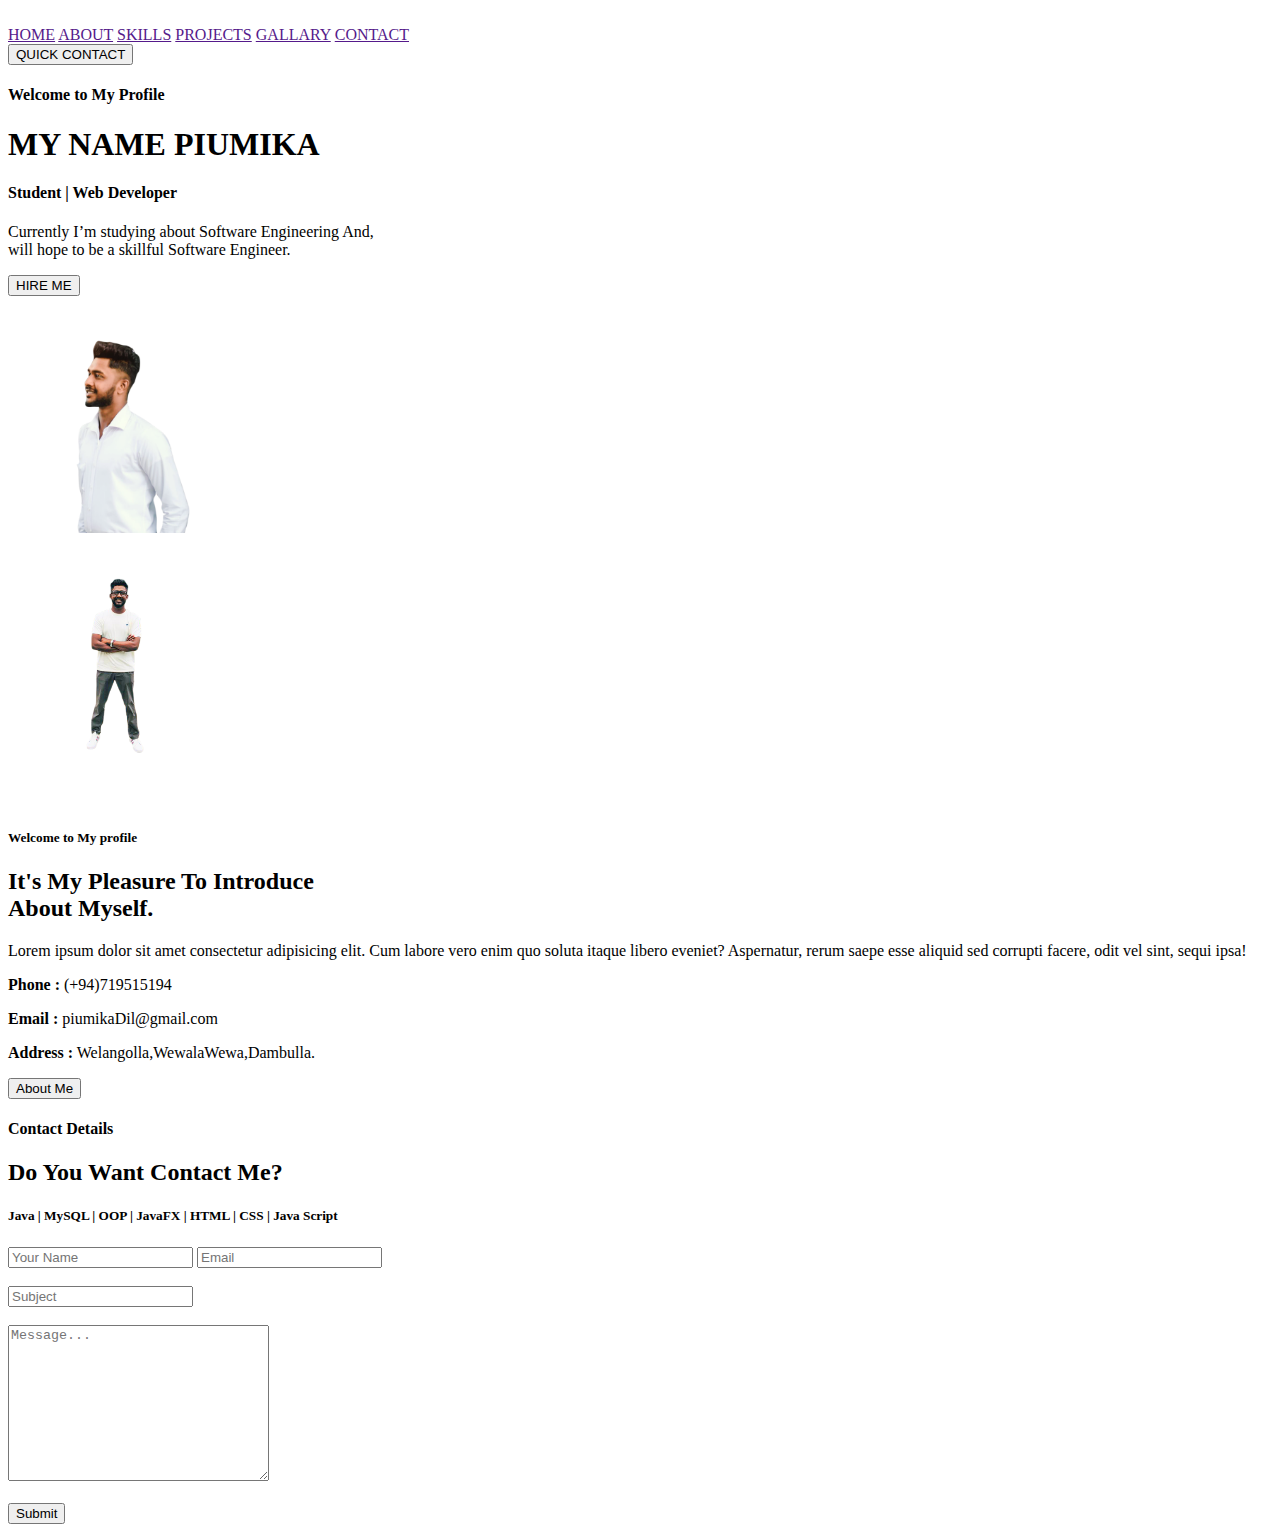
==== index.html @ 2639e231 "home page sectionig" ====
<!DOCTYPE html>
<html lang="en">
  <head>
    <meta charset="UTF-8" />
    <meta http-equiv="X-UA-Compatible" content="IE=edge" />
    <meta name="viewport" content="width=device-width, initial-scale=1.0" />
    <meta name="keywords" content="Piumika Dilshan,MyProfile" />
    <meta
      name="discription"
      content="I am Piumika Dilshan.Currently I'm studying about software engineering."
    />
    <title>MyProfile | Piumika</title>
  </head>
  <body>
    <header>
      <img src="" alt="" />
      <nav>
        <a href="">HOME</a>
        <a href="">ABOUT</a>
        <a href="">SKILLS</a>
        <a href="">PROJECTS</a>
        <a href="">GALLARY</a>
        <a href="">CONTACT</a>
      </nav>
      <aside>
        <button>QUICK CONTACT</button>
      </aside>
    </header>

    <main>
      <section>
        <article>
          <h4>Welcome to My Profile</h4>
          <h1>MY NAME PIUMIKA</h1>
          <h4>Student | Web Developer</h4>
          <p>
            Currently I’m studying about Software Engineering And,<br />
            will hope to be a skillful Software Engineer.
          </p>
          <button>HIRE ME</button>
        </article>
        <aside>
          <img src="assets/Main image.png" alt="main image" width="200px" />
        </aside>
      </section>

      <section>
        <aside>
          <img src="assets/About image.png" alt="about image" width="200px" />
        </aside>
        <article>
          <h5>Welcome to My profile</h5>
          <h2>It's My Pleasure To Introduce<br />About Myself.</h2>
          <p>
            Lorem ipsum dolor sit amet consectetur adipisicing elit. Cum labore
            vero enim quo soluta itaque libero eveniet? Aspernatur, rerum saepe
            esse aliquid sed corrupti facere, odit vel sint, sequi ipsa!
          </p>
          <div>
            <p><b>Phone :</b> (+94)719515194</p>
            <p><b>Email :</b> piumikaDil@gmail.com</p>
            <p><b>Address :</b> Welangolla,WewalaWewa,Dambulla.</p>
          </div>
          <button>About Me</button>
        </article>
      </section>
      <section></section>
      <section></section>
      <section></section>
      <section>
        <h4>Contact Details</h4>
        <h2>Do You Want Contact Me?</h2>
        <h5>Java | MySQL | OOP | JavaFX | HTML | CSS | Java Script</h5>
        <form>
          <input type="text" placeholder="Your Name" />
          <input type="email" placeholder="Email" /><br /><br />
          <input type="text" placeholder="Subject" /><br /><br />
          <textarea
            name="message"
            id="message"
            cols="30"
            rows="10"
            placeholder="Message..."
          ></textarea>
          <br /><br />
          <input type="submit" />
        </form>
      </section>
    </main>

    <footer></footer>
  </body>
</html>
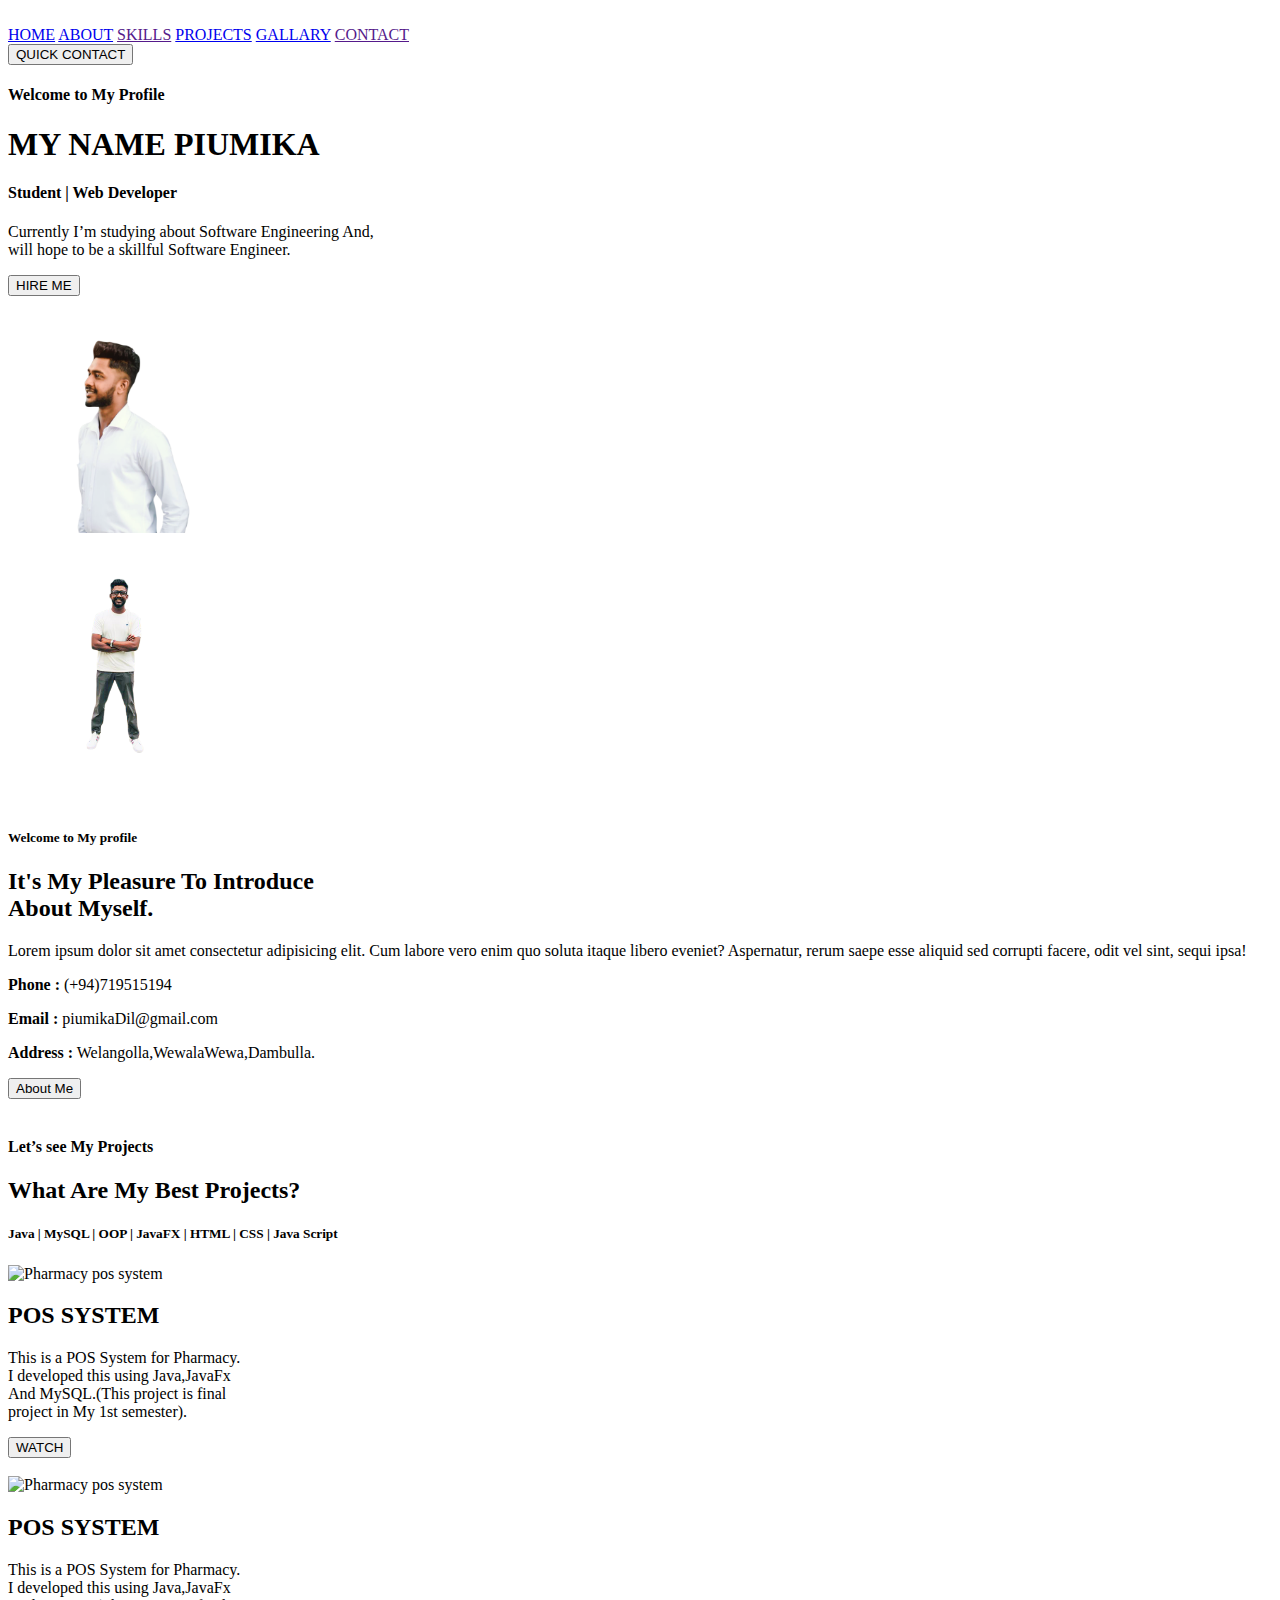
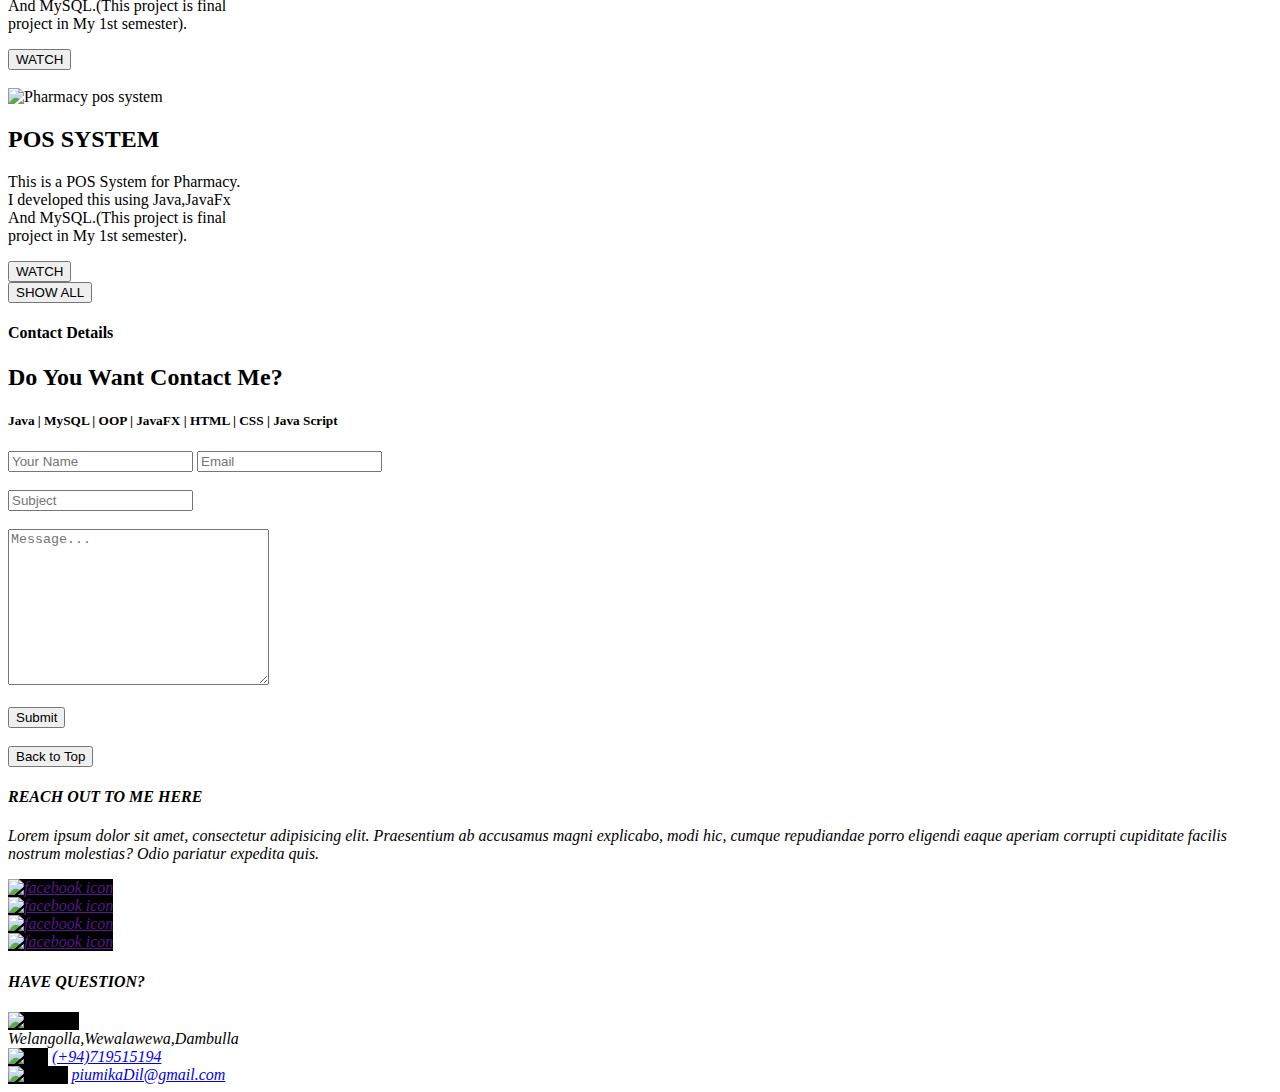
==== commit 38356b29: "Implement gallery page with html" ====
--- a/index.html
+++ b/index.html
@@ -15,11 +15,11 @@
     <header>
       <img src="" alt="" />
       <nav>
-        <a href="">HOME</a>
-        <a href="">ABOUT</a>
+        <a href="index.html">HOME</a>
+        <a href="about.html">ABOUT</a>
         <a href="">SKILLS</a>
-        <a href="">PROJECTS</a>
-        <a href="">GALLARY</a>
+        <a href="projects.html">PROJECTS</a>
+        <a href="gallery.html">GALLARY</a>
         <a href="">CONTACT</a>
       </nav>
       <aside>
@@ -61,11 +61,61 @@
             <p><b>Email :</b> piumikaDil@gmail.com</p>
             <p><b>Address :</b> Welangolla,WewalaWewa,Dambulla.</p>
           </div>
-          <button>About Me</button>
+          <button>About Me</button><br /><br />
         </article>
       </section>
       <section></section>
-      <section></section>
+      <section>
+        <h4>Let’s see My Projects</h4>
+        <h2>What Are My Best Projects?</h2>
+        <h5>Java | MySQL | OOP | JavaFX | HTML | CSS | Java Script</h5>
+        <div>
+          <img
+            src="assets/My POS.png"
+            alt="Pharmacy pos system"
+            width="250px"
+          />
+          <h2>POS SYSTEM</h2>
+          <p>
+            This is a POS System for Pharmacy. <br />
+            I developed this using Java,JavaFx <br />
+            And MySQL.(This project is final <br />
+            project in My 1st semester).
+          </p>
+          <button>WATCH</button><br /><br />
+        </div>
+        <div>
+          <img
+            src="assets/My POS.png"
+            alt="Pharmacy pos system"
+            width="250px"
+          />
+          <h2>POS SYSTEM</h2>
+          <p>
+            This is a POS System for Pharmacy. <br />
+            I developed this using Java,JavaFx <br />
+            And MySQL.(This project is final <br />
+            project in My 1st semester).
+          </p>
+          <button>WATCH</button><br /><br />
+        </div>
+        <div>
+          <img
+            src="assets/My POS.png"
+            alt="Pharmacy pos system"
+            width="250px"
+          />
+          <h2>POS SYSTEM</h2>
+          <p>
+            This is a POS System for Pharmacy. <br />
+            I developed this using Java,JavaFx <br />
+            And MySQL.(This project is final <br />
+            project in My 1st semester).
+          </p>
+          <button>WATCH</button>
+        </div>
+        <button>SHOW ALL</button>
+      </section>
       <section></section>
       <section>
         <h4>Contact Details</h4>
@@ -83,11 +133,85 @@
             placeholder="Message..."
           ></textarea>
           <br /><br />
-          <input type="submit" />
+          <input type="submit" /><br /><br />
         </form>
       </section>
     </main>
 
-    <footer></footer>
+    <footer>
+      <button>Back to Top</button>
+      <address>
+        <h4>REACH OUT TO ME HERE</h4>
+        <p>
+          Lorem ipsum dolor sit amet, consectetur adipisicing elit. Praesentium
+          ab accusamus magni explicabo, modi hic, cumque repudiandae porro
+          eligendi eaque aperiam corrupti cupiditate facilis nostrum molestias?
+          Odio pariatur expedita quis.
+        </p>
+        <div>
+          <a href="">
+            <img
+              src="assets/facebook.png"
+              alt="facebook icon"
+              style="background-color: black"
+            />
+          </a>
+        </div>
+        <div>
+          <a href="">
+            <img
+              src="assets/github.png"
+              alt="facebook icon"
+              style="background-color: black"
+            />
+          </a>
+        </div>
+        <div>
+          <a href="">
+            <img
+              src="assets/linkedin.png"
+              alt="facebook icon"
+              style="background-color: black"
+            />
+          </a>
+        </div>
+        <div>
+          <a href="">
+            <img
+              src="assets/youtube.png"
+              alt="facebook icon"
+              style="background-color: black"
+            />
+          </a>
+        </div>
+      </address>
+      <address>
+        <h4>HAVE QUESTION?</h4>
+        <div>
+          <img
+            src="assets/address.png"
+            alt="addrress"
+            style="background-color: black"
+          />
+          <address>Welangolla,Wewalawewa,Dambulla</address>
+        </div>
+        <div>
+          <img
+            src="assets/call.png"
+            alt="call"
+            style="background-color: black"
+          />
+          <a href="tel:(+94)719515194">(+94)719515194 </a>
+        </div>
+        <div>
+          <img
+            src="assets/mail-account.png"
+            alt="E-mail"
+            style="background-color: black"
+          />
+          <a href="mailto:piumikadil@gmail.com">piumikaDil@gmail.com</a>
+        </div>
+      </address>
+    </footer>
   </body>
 </html>
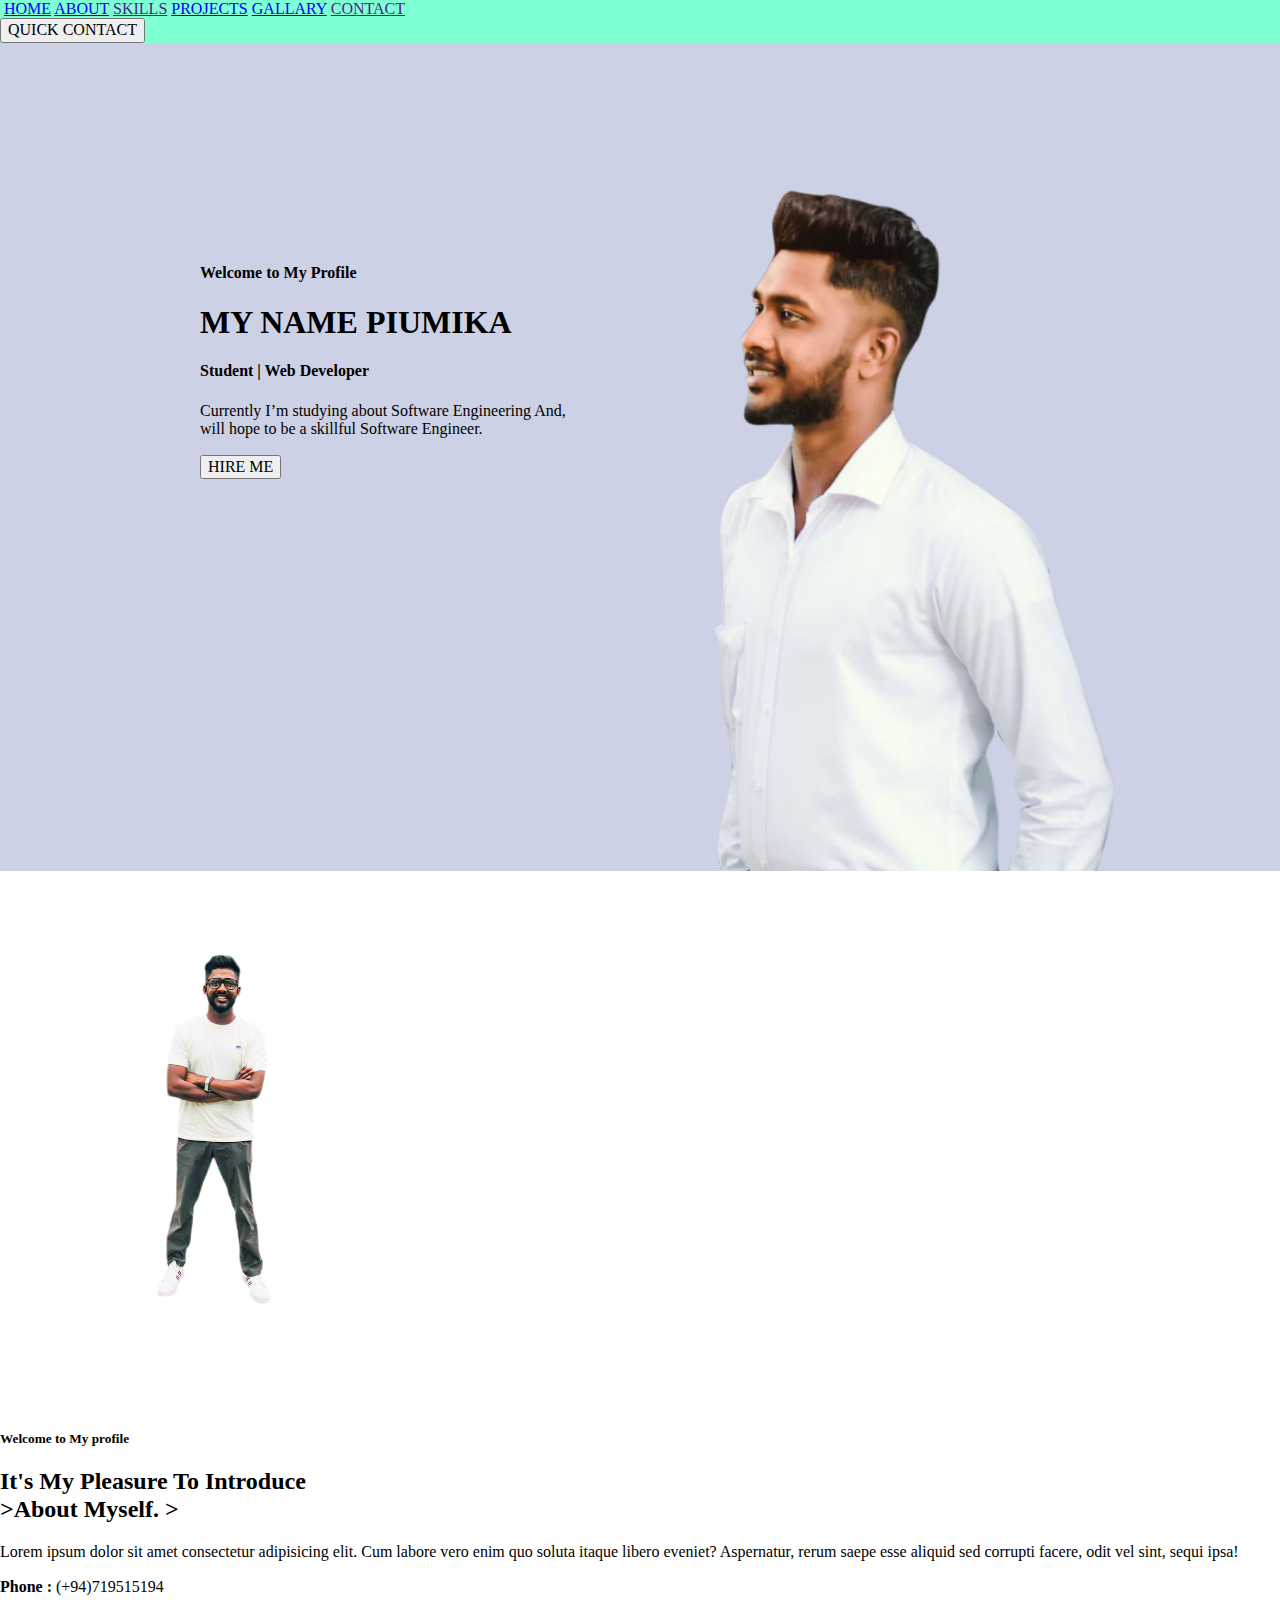
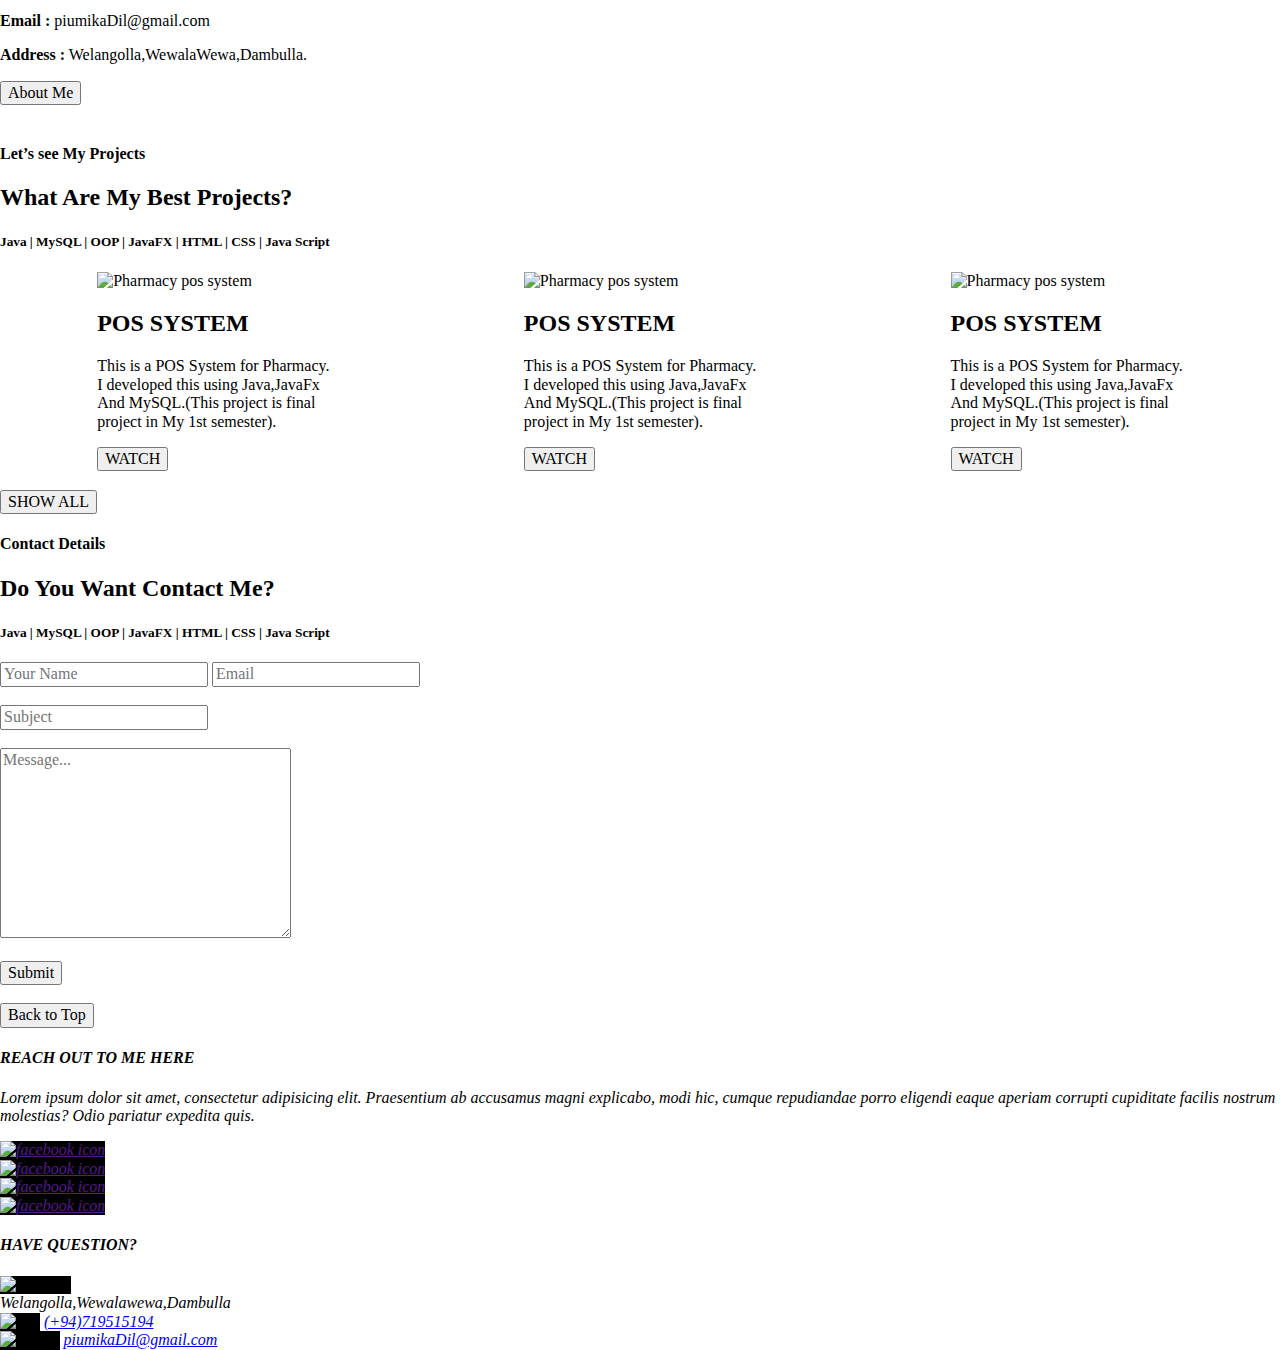
==== commit a35b7fdf: "Add assignments" ====
--- a/index.html
+++ b/index.html
@@ -10,11 +10,18 @@
       content="I am Piumika Dilshan.Currently I'm studying about software engineering."
     />
     <title>MyProfile | Piumika</title>
+    <link rel="stylesheet" href="assets/style/CSS/style.css" />
+    <link rel="stylesheet" href="assets/style/CSS/normalize.css" />
+    <script
+      src="https://code.jquery.com/jquery-3.6.3.js"
+      integrity="sha256-nQLuAZGRRcILA+6dMBOvcRh5Pe310sBpanc6+QBmyVM="
+      crossorigin="anonymous"
+    ></script>
   </head>
   <body>
-    <header>
-      <img src="" alt="" />
+    <header id="hedder">
       <nav>
+        <img src="" alt="" />
         <a href="index.html">HOME</a>
         <a href="about.html">ABOUT</a>
         <a href="">SKILLS</a>
@@ -28,10 +35,10 @@
     </header>
 
     <main>
-      <section>
-        <article>
+      <section id="main">
+        <article id="article">
           <h4>Welcome to My Profile</h4>
-          <h1>MY NAME PIUMIKA</h1>
+          <h1 id="myName">MY NAME PIUMIKA</h1>
           <h4>Student | Web Developer</h4>
           <p>
             Currently I’m studying about Software Engineering And,<br />
@@ -40,17 +47,25 @@
           <button>HIRE ME</button>
         </article>
         <aside>
-          <img src="assets/Main image.png" alt="main image" width="200px" />
+          <img
+            src="assets/Main image.png"
+            alt="main image"
+            width="200px"
+            id="mainImage"
+          />
         </aside>
       </section>
 
       <section>
         <aside>
-          <img src="assets/About image.png" alt="about image" width="200px" />
+          <img src="assets/About image.png" alt="about image" width="400px" />
         </aside>
         <article>
           <h5>Welcome to My profile</h5>
-          <h2>It's My Pleasure To Introduce<br />About Myself.</h2>
+          <h2>
+            It's My Pleasure To Introduce<br />
+            >About Myself. >
+          </h2>
           <p>
             Lorem ipsum dolor sit amet consectetur adipisicing elit. Cum labore
             vero enim quo soluta itaque libero eveniet? Aspernatur, rerum saepe
@@ -69,51 +84,54 @@
         <h4>Let’s see My Projects</h4>
         <h2>What Are My Best Projects?</h2>
         <h5>Java | MySQL | OOP | JavaFX | HTML | CSS | Java Script</h5>
-        <div>
-          <img
-            src="assets/My POS.png"
-            alt="Pharmacy pos system"
-            width="250px"
-          />
-          <h2>POS SYSTEM</h2>
-          <p>
-            This is a POS System for Pharmacy. <br />
-            I developed this using Java,JavaFx <br />
-            And MySQL.(This project is final <br />
-            project in My 1st semester).
-          </p>
-          <button>WATCH</button><br /><br />
-        </div>
-        <div>
-          <img
-            src="assets/My POS.png"
-            alt="Pharmacy pos system"
-            width="250px"
-          />
-          <h2>POS SYSTEM</h2>
-          <p>
-            This is a POS System for Pharmacy. <br />
-            I developed this using Java,JavaFx <br />
-            And MySQL.(This project is final <br />
-            project in My 1st semester).
-          </p>
-          <button>WATCH</button><br /><br />
-        </div>
-        <div>
-          <img
-            src="assets/My POS.png"
-            alt="Pharmacy pos system"
-            width="250px"
-          />
-          <h2>POS SYSTEM</h2>
-          <p>
-            This is a POS System for Pharmacy. <br />
-            I developed this using Java,JavaFx <br />
-            And MySQL.(This project is final <br />
-            project in My 1st semester).
-          </p>
-          <button>WATCH</button>
-        </div>
+        <section id="Introduce">
+          <div>
+            <img
+              src="assets/My POS.png"
+              alt="Pharmacy pos system"
+              width="250px"
+            />
+            <h2>POS SYSTEM</h2>
+            <p>
+              This is a POS System for Pharmacy. <br />
+              I developed this using Java,JavaFx <br />
+              And MySQL.(This project is final <br />
+              project in My 1st semester).
+            </p>
+            <button>WATCH</button><br /><br />
+          </div>
+          <div>
+            <img
+              src="assets/My POS.png"
+              alt="Pharmacy pos system"
+              width="250px"
+            />
+            <h2>POS SYSTEM</h2>
+            <p>
+              This is a POS System for Pharmacy. <br />
+              I developed this using Java,JavaFx <br />
+              And MySQL.(This project is final <br />
+              project in My 1st semester).
+            </p>
+            <button>WATCH</button><br /><br />
+          </div>
+          <div>
+            <img
+              src="assets/My POS.png"
+              alt="Pharmacy pos system"
+              width="250px"
+            />
+            <h2>POS SYSTEM</h2>
+            <p>
+              This is a POS System for Pharmacy. <br />
+              I developed this using Java,JavaFx <br />
+              And MySQL.(This project is final <br />
+              project in My 1st semester).
+            </p>
+            <button>WATCH</button>
+          </div>
+        </section>
+
         <button>SHOW ALL</button>
       </section>
       <section></section>
@@ -213,5 +231,17 @@
         </div>
       </address>
     </footer>
+
+    <script>
+      let name = $("#myName").text();
+      var position = 0;
+
+      function nameAnimated() {
+        $("#myName").text(name.substr(0, position));
+        position++;
+      }
+      setTimeout(nameAnimated, 3000);
+      setInterval(nameAnimated, 150);
+    </script>
   </body>
 </html>
--- a/assets/style/CSS/style.css
+++ b/assets/style/CSS/style.css
@@ -0,0 +1,40 @@
+#main {
+  position: relative;
+  background-color: #ccd1e5;
+  width: 100%;
+  height: 92vh;
+}
+
+::-webkit-scrollbar {
+  margin: 5px;
+  width: 10px;
+}
+
+::-webkit-scrollbar-thumb {
+  background-color: gray;
+  border-radius: 8px;
+}
+
+#article {
+  position: absolute;
+  left: 200px;
+  top: 200px;
+}
+
+#mainImage {
+  position: absolute;
+  right: 100px;
+  width: 710px;
+  bottom: 0px;
+}
+
+#hedder {
+  position: sticky;
+  background-color: aquamarine;
+}
+
+#Introduce {
+  position: relative;
+  display: flex;
+  justify-content: space-around;
+}
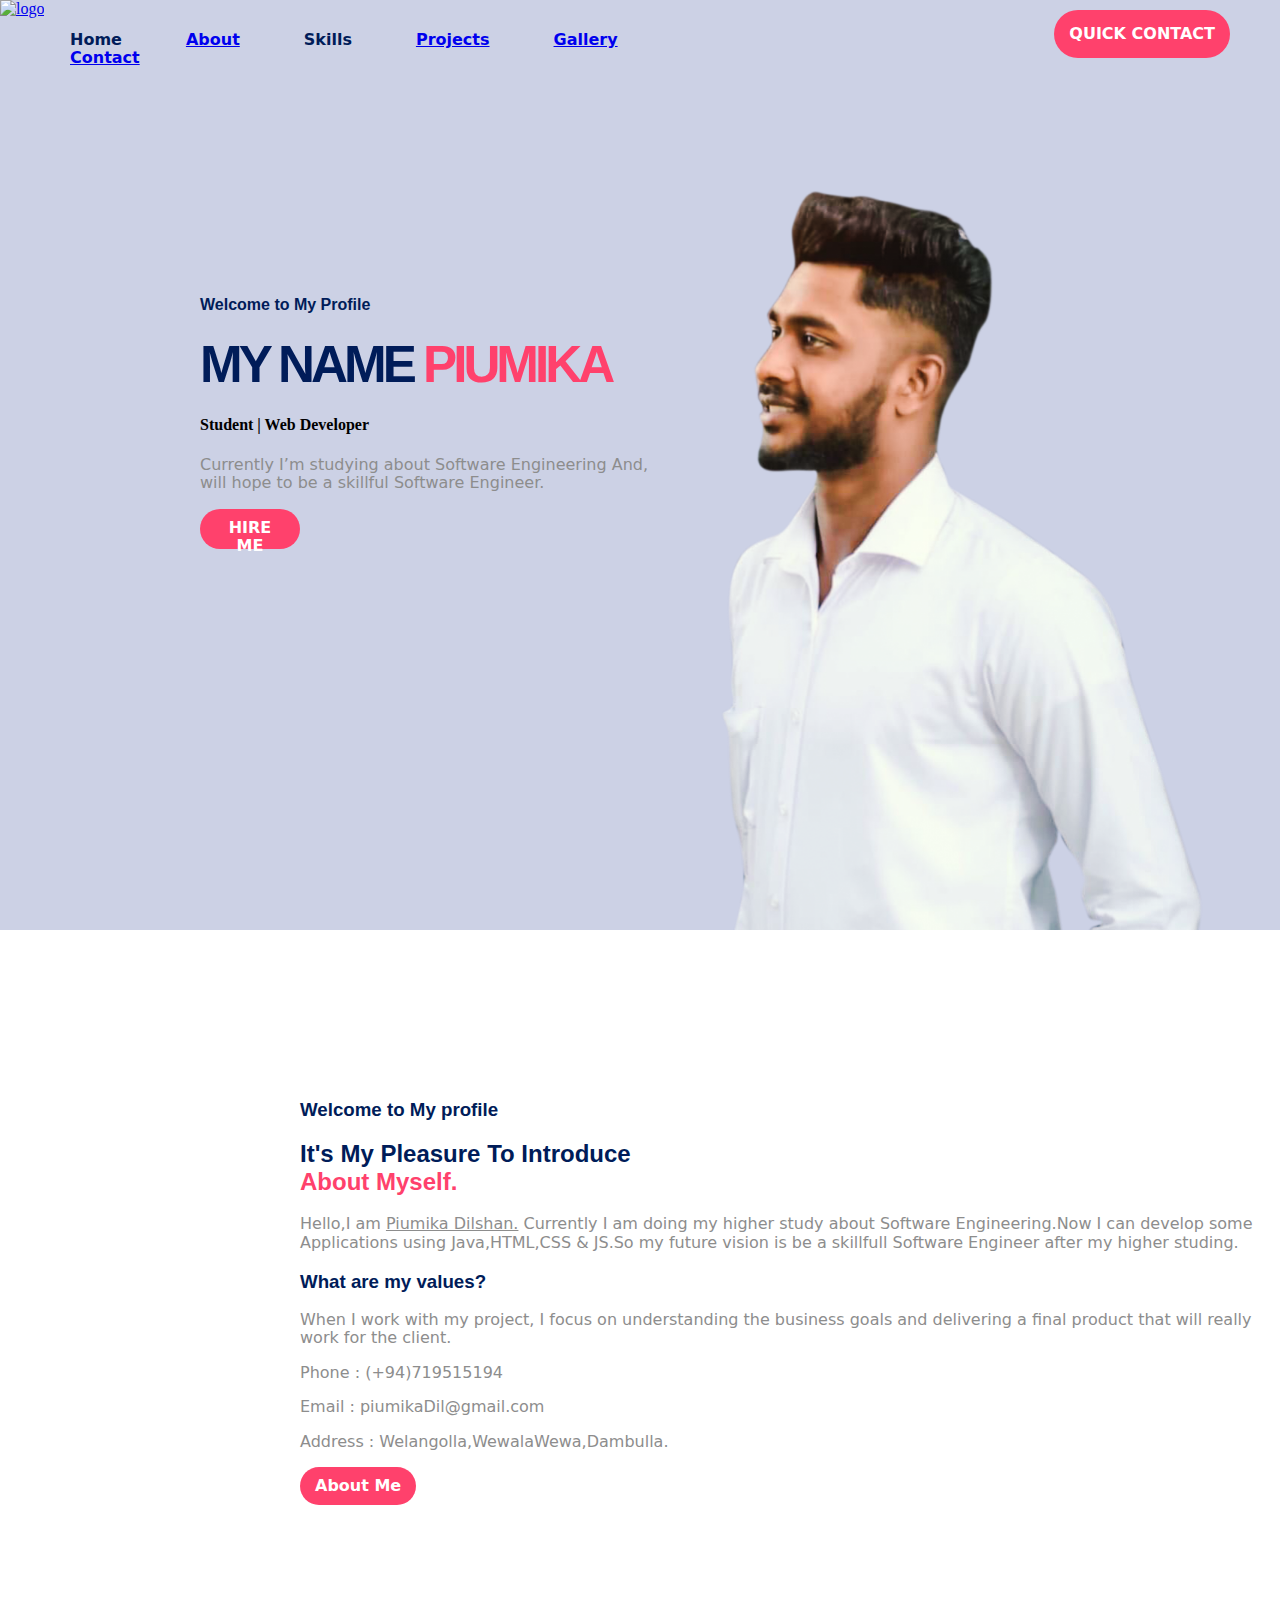
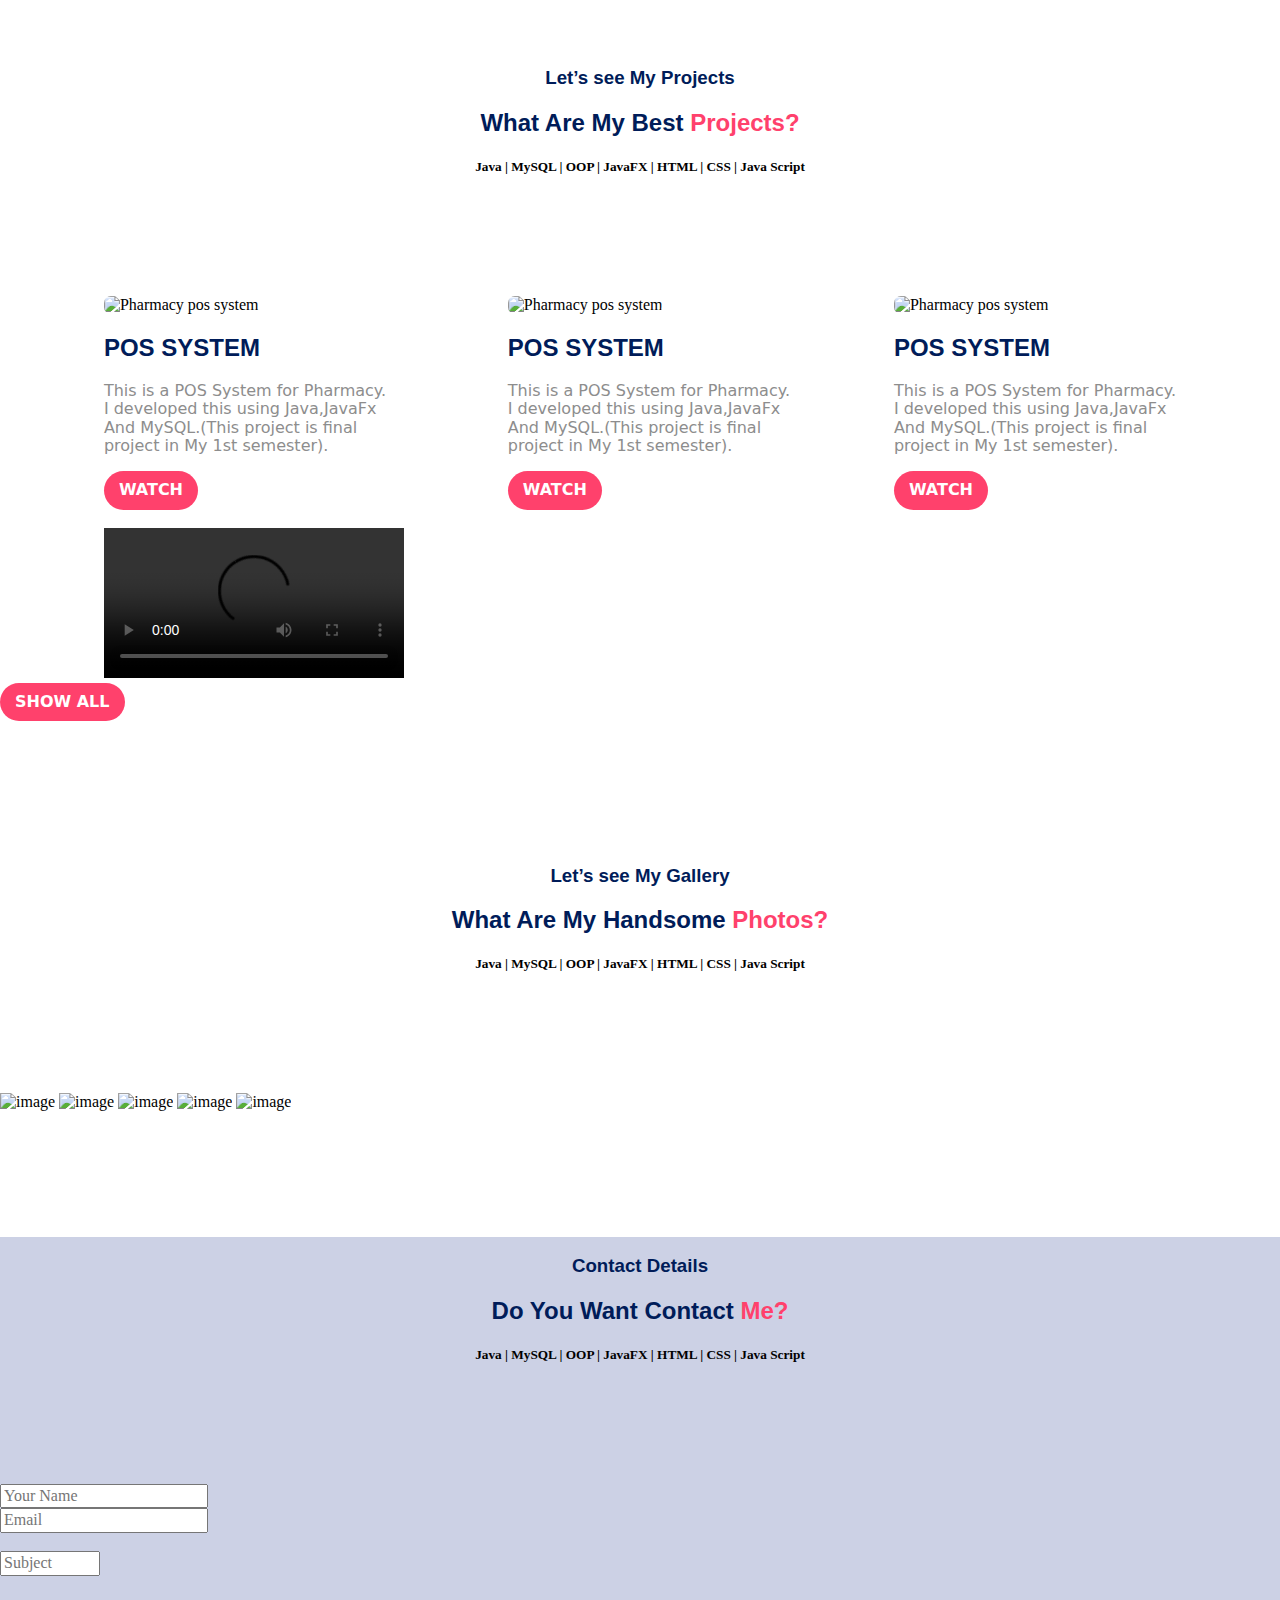
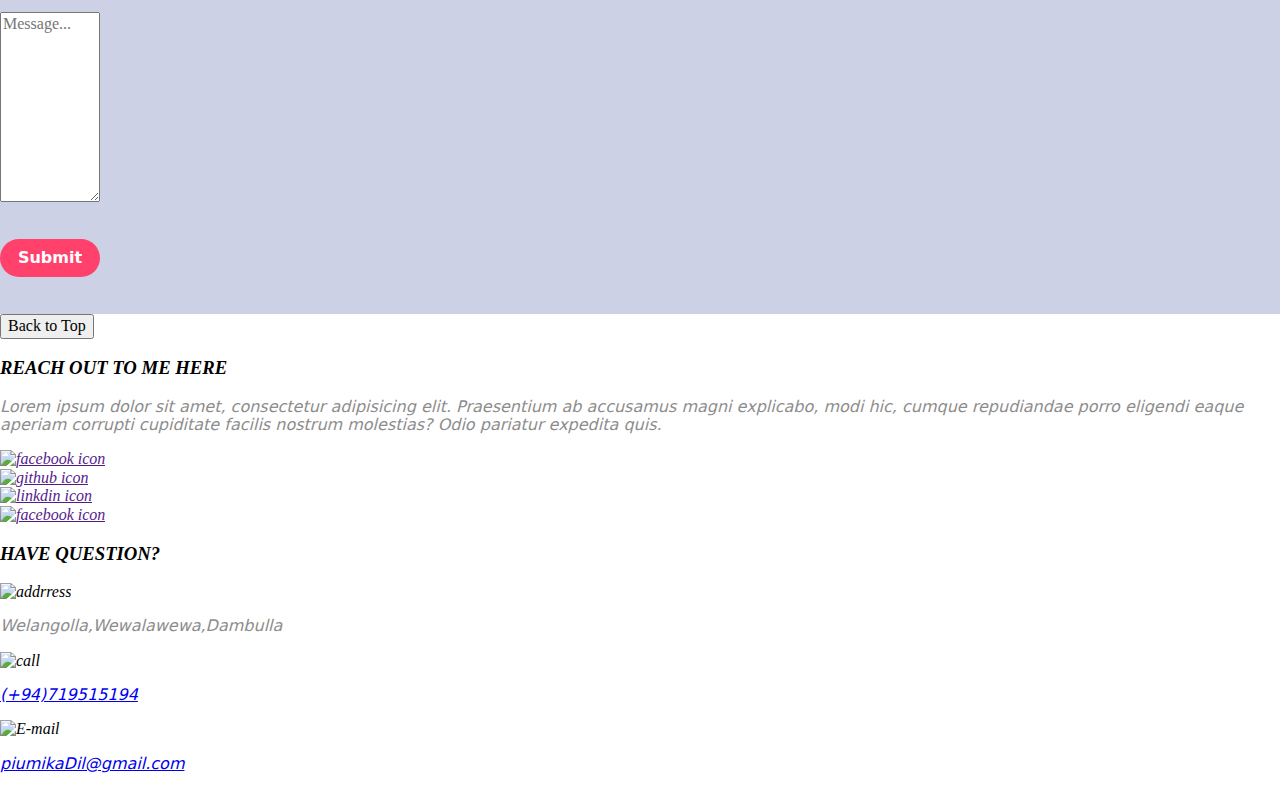
==== commit 65df1778: "Responsive some contents" ====
--- a/index.html
+++ b/index.html
@@ -11,228 +11,302 @@
     />
     <title>MyProfile | Piumika</title>
     <link rel="stylesheet" href="assets/style/CSS/style.css" />
+    <link rel="stylesheet" href="assets/style/CSS/video_popup.css">
     <link rel="stylesheet" href="assets/style/CSS/normalize.css" />
-    <script
-      src="https://code.jquery.com/jquery-3.6.3.js"
-      integrity="sha256-nQLuAZGRRcILA+6dMBOvcRh5Pe310sBpanc6+QBmyVM="
+    <!-- <link rel="stylesheet" href="assets/boostrap/bootstrap/css/bootstrap.css" /> -->
+     <link
+      rel="stylesheet"
+      href="https://cdnjs.cloudflare.com/ajax/libs/font-awesome/6.0.0-beta3/css/all.min.css"
+      integrity="sha512-Fo3rlrZj/k7ujTnHg4CGR2D7kSs0v4LLanw2qksYuRlEzO+tcaEPQogQ0KaoGN26/zrn20ImR1DfuLWnOo7aBA=="
       crossorigin="anonymous"
-    ></script>
+      referrerpolicy="no-referrer"
+    />
   </head>
   <body>
-    <header id="hedder">
+    <div id="pre-loader">
+      <!-- <img src="assets/images/pre-loader2.gif" alt="" /> -->
+    </div>
+
+    <header id="header">
       <nav>
-        <img src="" alt="" />
-        <a href="index.html">HOME</a>
-        <a href="about.html">ABOUT</a>
-        <a href="">SKILLS</a>
-        <a href="projects.html">PROJECTS</a>
-        <a href="gallery.html">GALLARY</a>
-        <a href="">CONTACT</a>
+      <a href="index.html"><img id="logo" src="assets/images/logo.png" style="z-index: 9999" alt="logo" /></a>  
+
+        <ul id="ul">
+          <li class="li">Home</li>
+          <li class="li"><a href="/assets/pages/about page/about.html">About</a></li>
+          <li class="li"><a href=""></a> Skills</li>
+          <li class="li"><a href="/assets/pages/project page/projects.html">Projects</a></li>
+          <li class="li"><a href="/assets/pages/gallery page/gallery.html">Gallery</a></li>
+          <li class="li"> <a href="/assets/pages/contact page/contact.html">Contact</a> </li>
+        </ul>
+        <button class="button contact-button">QUICK CONTACT</button>
       </nav>
-      <aside>
-        <button>QUICK CONTACT</button>
-      </aside>
     </header>
 
     <main>
-      <section id="main">
+      <section class="main-section">
         <article id="article">
-          <h4>Welcome to My Profile</h4>
-          <h1 id="myName">MY NAME PIUMIKA</h1>
-          <h4>Student | Web Developer</h4>
-          <p>
+          <h4 class="main-headders">Welcome to My Profile</h4>
+          <h1 class="main-headders" id="myName">
+            MY NAME <span class="span">PIUMIKA</span>
+          </h1>
+          <h4 class="sub-title">Student | Web Developer</h4>
+          <p class="paragraph">
             Currently I’m studying about Software Engineering And,<br />
             will hope to be a skillful Software Engineer.
           </p>
-          <button>HIRE ME</button>
+          <button class="button hire-btn">HIRE ME</button>
         </article>
-        <aside>
-          <img
-            src="assets/Main image.png"
-            alt="main image"
-            width="200px"
-            id="mainImage"
-          />
+      </section>
+
+      <!-- //////////////////////////////////////////////////// About section ////////////////////////////////////////////////////////////////// -->
+
+      <section id="introduce">
+        <aside class="aside">
+          <div id="about-image"></div>
         </aside>
-      </section>
-
-      <section>
-        <aside>
-          <img src="assets/About image.png" alt="about image" width="400px" />
-        </aside>
-        <article>
-          <h5>Welcome to My profile</h5>
-          <h2>
+        <article id="intro-article">
+          <h3 class="main-headders">Welcome to My profile</h3>
+          <h2 class="main-headders h2-tag">
             It's My Pleasure To Introduce<br />
-            >About Myself. >
+            <span class="span">About Myself.</span>
           </h2>
           <p>
-            Lorem ipsum dolor sit amet consectetur adipisicing elit. Cum labore
-            vero enim quo soluta itaque libero eveniet? Aspernatur, rerum saepe
-            esse aliquid sed corrupti facere, odit vel sint, sequi ipsa!
+            Hello,I am
+            <span class="name-my"><u>Piumika Dilshan.</u> </span> Currently I am
+            doing my higher study about Software Engineering.Now I can develop
+            some Applications using Java,HTML,CSS & JS.So my future vision is be
+            a skillfull Software Engineer after my higher studing.
           </p>
-          <div>
-            <p><b>Phone :</b> (+94)719515194</p>
-            <p><b>Email :</b> piumikaDil@gmail.com</p>
-            <p><b>Address :</b> Welangolla,WewalaWewa,Dambulla.</p>
-          </div>
-          <button>About Me</button><br /><br />
+          <h3 class="main-headders">What are my values?</h3>
+          <p>
+            When I work with my project, I focus on understanding the business
+            goals and delivering a final product that will really work for the
+            client.
+          </p>
+          <div id="min-contactt">
+            <p><span class="min-contact">Phone :</span> (+94)719515194</p>
+            <p><span class="min-contact">Email :</span> piumikaDil@gmail.com</p>
+            <p>
+              <span class="min-contact">Address :</span>
+              Welangolla,WewalaWewa,Dambulla.
+            </p>
+          </div>
+          <button class="button about-btn">About Me</button><br /><br />
         </article>
       </section>
       <section></section>
+
+      <!-- //////////////////////////////////////////////////// Priject section ////////////////////////////////////////////////////////////////// -->
+
       <section>
-        <h4>Let’s see My Projects</h4>
-        <h2>What Are My Best Projects?</h2>
-        <h5>Java | MySQL | OOP | JavaFX | HTML | CSS | Java Script</h5>
-        <section id="Introduce">
-          <div>
+        <section class="headders">
+          <h3 class="main-headders">Let’s see My Projects</h3>
+          <h2 class="main-headders h2-tag">
+            What Are My Best<span class="span"> Projects?</span>
+          </h2>
+          <h5>Java | MySQL | OOP | JavaFX | HTML | CSS | Java Script</h5>
+        </section>
+
+        <section id="projects">
+          <div class="pos-system1">
             <img
-              src="assets/My POS.png"
+              class="project-images"
+              src="assets/images/My POS.png"
               alt="Pharmacy pos system"
               width="250px"
             />
-            <h2>POS SYSTEM</h2>
+            <h2 class="main-headders">POS SYSTEM</h2>
             <p>
               This is a POS System for Pharmacy. <br />
               I developed this using Java,JavaFx <br />
               And MySQL.(This project is final <br />
               project in My 1st semester).
             </p>
-            <button>WATCH</button><br /><br />
-          </div>
-          <div>
+            <button class="button btn-watch">WATCH</button><br /><br />
+             <div class="trailer-container active">
+             <video src="assets/video/pharmacy pos video.mp4"
+                   controls="true"></video>
+             <i class="fa-solid fa-delete-right close-icon"></i>
+    </div>
+          </div>
+          <div class="pos-system2">
             <img
-              src="assets/My POS.png"
+              class="project-images"
+              src="assets/images/My POS.png"
               alt="Pharmacy pos system"
               width="250px"
             />
-            <h2>POS SYSTEM</h2>
+            <h2 class="main-headders">POS SYSTEM</h2>
             <p>
               This is a POS System for Pharmacy. <br />
               I developed this using Java,JavaFx <br />
               And MySQL.(This project is final <br />
               project in My 1st semester).
             </p>
-            <button>WATCH</button><br /><br />
-          </div>
-          <div>
+            <button class="button">WATCH</button><br /><br />
+          </div>
+          <div class="pos-system3">
             <img
-              src="assets/My POS.png"
+              class="project-images"
+              src="assets/images/My POS.png"
               alt="Pharmacy pos system"
               width="250px"
             />
-            <h2>POS SYSTEM</h2>
+            <h2 class="main-headders">POS SYSTEM</h2>
             <p>
               This is a POS System for Pharmacy. <br />
               I developed this using Java,JavaFx <br />
               And MySQL.(This project is final <br />
               project in My 1st semester).
             </p>
-            <button>WATCH</button>
-          </div>
-        </section>
-
-        <button>SHOW ALL</button>
-      </section>
-      <section></section>
+            <button class="button">WATCH</button>
+          </div>
+        </section>
+
+        <button class="button show-btn">SHOW ALL</button>
+      </section>
+
+      <!-- //////////////////////////////////////////////////// Gallery section ////////////////////////////////////////////////////////////////// -->
+
       <section>
-        <h4>Contact Details</h4>
-        <h2>Do You Want Contact Me?</h2>
-        <h5>Java | MySQL | OOP | JavaFX | HTML | CSS | Java Script</h5>
+        <section class="headders">
+          <h3 class="main-headders">Let’s see My Gallery</h3>
+          <h2 class="main-headders h2-tag">
+            What Are My Handsome<span class="span"> Photos?</span>
+          </h2>
+          <h5>Java | MySQL | OOP | JavaFX | HTML | CSS | Java Script</h5>
+        </section>
+        <section class="slider-container">
+          <div class="image-container">
+            <img src="assets/images/my2_900x500.jpeg" alt="image" />
+            <img src="assets/images/image1_1_900x500.jpeg" alt="image" />
+            <img src="assets/images/image2_900x500.jpeg" alt="image" />
+            <img src="assets/images/my3.jpeg" alt="image" />
+            <img src="assets/images/my4.jpeg" alt="image" />
+          </div>
+          <i class="fas fa-angle-double-left btn prev"></i>
+          <i class="fas fa-angle-double-right btn next"></i>
+        </section>
+      </section>
+
+      <!-- //////////////////////////////////////////////////// Contact section ////////////////////////////////////////////////////////////////// -->
+
+      <section class="form-sec">
+        <section class="headders">
+          <h3 class="main-headders">Contact Details</h3>
+          <h2 class="main-headders h2-tag">
+            Do You Want Contact<span class="span"> Me?</span>
+          </h2>
+          <h5>Java | MySQL | OOP | JavaFX | HTML | CSS | Java Script</h5>
+        </section>
+
         <form>
-          <input type="text" placeholder="Your Name" />
-          <input type="email" placeholder="Email" /><br /><br />
-          <input type="text" placeholder="Subject" /><br /><br />
+          <div class="form">
+            <input
+              class="input-1 first-input"
+              type="text"
+              placeholder="Your Name"
+            />
+            <input
+              class="input-1"
+              type="email"
+              placeholder="Email"
+            /><br /><br />
+          </div>
+          <input
+            class="message subject"
+            type="text"
+            placeholder="Subject"
+          /><br /><br />
           <textarea
             name="message"
-            id="message"
+            class="message"
             cols="30"
             rows="10"
             placeholder="Message..."
           ></textarea>
           <br /><br />
-          <input type="submit" /><br /><br />
+          <input class="button submit-button" type="submit" /><br /><br />
         </form>
       </section>
     </main>
 
+    <!-- //////////////////////////////////////////////////// Footer ////////////////////////////////////////////////////////////////// -->
+
     <footer>
-      <button>Back to Top</button>
-      <address>
-        <h4>REACH OUT TO ME HERE</h4>
-        <p>
-          Lorem ipsum dolor sit amet, consectetur adipisicing elit. Praesentium
-          ab accusamus magni explicabo, modi hic, cumque repudiandae porro
-          eligendi eaque aperiam corrupti cupiditate facilis nostrum molestias?
-          Odio pariatur expedita quis.
-        </p>
-        <div>
-          <a href="">
-            <img
-              src="assets/facebook.png"
-              alt="facebook icon"
-              style="background-color: black"
-            />
-          </a>
-        </div>
-        <div>
-          <a href="">
-            <img
-              src="assets/github.png"
-              alt="facebook icon"
-              style="background-color: black"
-            />
-          </a>
-        </div>
-        <div>
-          <a href="">
-            <img
-              src="assets/linkedin.png"
-              alt="facebook icon"
-              style="background-color: black"
-            />
-          </a>
-        </div>
-        <div>
-          <a href="">
-            <img
-              src="assets/youtube.png"
-              alt="facebook icon"
-              style="background-color: black"
-            />
-          </a>
-        </div>
-      </address>
-      <address>
-        <h4>HAVE QUESTION?</h4>
-        <div>
-          <img
-            src="assets/address.png"
-            alt="addrress"
-            style="background-color: black"
-          />
-          <address>Welangolla,Wewalawewa,Dambulla</address>
-        </div>
-        <div>
-          <img
-            src="assets/call.png"
-            alt="call"
-            style="background-color: black"
-          />
-          <a href="tel:(+94)719515194">(+94)719515194 </a>
-        </div>
-        <div>
-          <img
-            src="assets/mail-account.png"
-            alt="E-mail"
-            style="background-color: black"
-          />
-          <a href="mailto:piumikadil@gmail.com">piumikaDil@gmail.com</a>
-        </div>
-      </address>
+      <button class="back-btn">Back to Top</button>
+      <section class="footer-sec">
+        <address class="address1">
+          <h3>REACH OUT TO ME HERE</h3>
+          <p>
+            Lorem ipsum dolor sit amet, consectetur adipisicing elit.
+            Praesentium ab accusamus magni explicabo, modi hic, cumque
+            repudiandae porro eligendi eaque aperiam corrupti cupiditate facilis
+            nostrum molestias? Odio pariatur expedita quis.
+          </p>
+          <div class="social-icons">
+            <div>
+              <a href="">
+                <img
+                  class="social-img"
+                  src="assets/images/facebook.png"
+                  alt="facebook icon"
+                />
+              </a>
+            </div>
+            <div>
+              <a href="">
+                <img
+                  class="social-img"
+                  src="assets/images/github.png"
+                  alt="github icon"
+                />
+              </a>
+            </div>
+            <div>
+              <a href="">
+                <img
+                  class="social-img"
+                  src="assets/images/linkedin.png"
+                  alt="linkdin icon"
+                />
+              </a>
+            </div>
+            <div>
+              <a href="">
+                <img
+                  class="social-img"
+                  src="assets/images/youtube.png"
+                  alt="facebook icon"
+                />
+              </a>
+            </div>
+          </div>
+        </address>
+        <address class="address2">
+          <h3>HAVE QUESTION?</h3>
+          <div class="address-icons">
+            <img src="assets/images/address.png" alt="addrress" />
+            <p>Welangolla,Wewalawewa,Dambulla</p>
+          </div>
+          <div class="address-icons">
+            <img src="assets/images/call.png" alt="call" />
+            <p><a class="a" href="tel:(+94)719515194">(+94)719515194 </a></p>
+          </div>
+          <div class="address-icons">
+            <img src="assets/images/mail-account.png" alt="E-mail" />
+            <p>
+              <a class="a" href="mailto:piumikadil@gmail.com"
+                >piumikaDil@gmail.com</a
+              >
+            </p>
+          </div>
+        </address>
+      </section>
     </footer>
 
-    <script>
+    <!-- <script>
       let name = $("#myName").text();
       var position = 0;
 
@@ -242,6 +316,14 @@
       }
       setTimeout(nameAnimated, 3000);
       setInterval(nameAnimated, 150);
-    </script>
+    </script> -->
+    <script
+      src="https://code.jquery.com/jquery-3.6.3.js"
+      integrity="sha256-nQLuAZGRRcILA+6dMBOvcRh5Pe310sBpanc6+QBmyVM="
+      crossorigin="anonymous"
+    ></script>
+    <script src="https://unpkg.com/scrollreveal"></script>
+    <script src="assets/pages/about page/assests/styles/js.js"></script>
+    <script src="assets/style/JS/video_pop.js"></script>
   </body>
 </html>
--- a/assets/style/CSS/style.css
+++ b/assets/style/CSS/style.css
@@ -1,8 +1,16 @@
-#main {
+body {
+  margin: 0;
+}
+
+.main-section {
+  background-image: url("../../Main\ image.png");
+  background-size: 850px 1000px;
+  background-position: 100%;
+  background-repeat: no-repeat;
   position: relative;
   background-color: #ccd1e5;
   width: 100%;
-  height: 92vh;
+  height: 95vh;
 }
 
 ::-webkit-scrollbar {
@@ -21,20 +29,140 @@
   top: 200px;
 }
 
+#myName {
+  font-family: Verdana, Geneva, Tahoma, sans-serif;
+  font-weight: bolder;
+  font-size: 4vw;
+  letter-spacing: -4px;
+  margin: 0;
+}
+
 #mainImage {
   position: absolute;
   right: 100px;
-  width: 710px;
+  width: 50vw;
   bottom: 0px;
+  box-shadow: 100px black;
 }
 
-#hedder {
-  position: sticky;
-  background-color: aquamarine;
+#projects {
+  position: relative;
+  display: flex;
+  justify-content: space-evenly;
 }
 
-#Introduce {
+#introduce {
+  margin: 150px 0 0 200px;
   position: relative;
   display: flex;
   justify-content: space-around;
 }
+
+header {
+  position: relative;
+  height: 75px;
+  background-color: #ccd1e5;
+}
+
+.li {
+  display: inline-block;
+  padding: 0 30px 0 30px;
+  cursor: pointer;
+  color: #001c59;
+  font-family: system-ui, -apple-system, BlinkMacSystemFont, "Segoe UI", Roboto,
+    Oxygen, Ubuntu, Cantarell, "Open Sans", "Helvetica Neue", sans-serif;
+  font-weight: bold;
+}
+
+p {
+  font-family: system-ui, -apple-system, BlinkMacSystemFont, "Segoe UI", Roboto,
+    Oxygen, Ubuntu, Cantarell, "Open Sans", "Helvetica Neue", sans-serif;
+  color: #8d8d8d;
+}
+
+.main-headders {
+  font-family: Verdana, Geneva, Tahoma, sans-serif;
+  letter-spacing: 0px;
+  color: #001c59;
+}
+
+.project-images {
+  width: 350px;
+  border-radius: 7px;
+}
+
+.span {
+  color: #ff416c;
+  font-family: Verdana, Geneva, Tahoma, sans-serif;
+}
+
+#ul {
+  position: absolute;
+  right: 500px;
+  top: 15px;
+  list-style: none;
+  color: black;
+}
+
+.button {
+  font-family: system-ui, -apple-system, BlinkMacSystemFont, "Segoe UI", Roboto,
+    Oxygen, Ubuntu, Cantarell, "Open Sans", "Helvetica Neue", sans-serif;
+  font-weight: bold;
+  background-color: #ff416c;
+  border: none;
+  border-radius: 50px;
+  padding: 10px 15px 10px 15px;
+
+  color: white;
+}
+
+.contact-button {
+  position: absolute;
+  right: 50px;
+  top: 10px;
+  padding: 15px 15px 15px 15px;
+}
+
+.button:hover {
+  background-color: transparent;
+  color: #ff416c;
+  border: 2px solid #ff416c;
+}
+
+.hire-btn {
+  width: 100px;
+  height: 40px;
+}
+
+#about-image {
+  background-color: gray;
+}
+
+#intro-article {
+  margin-left: 100px;
+}
+
+.headders {
+  margin: 125px 0 100px 0;
+  display: flex;
+  flex-direction: column;
+  align-items: center;
+}
+
+.headders > h3 {
+  margin-bottom: 0px;
+}
+
+.headders > h2 {
+  margin-bottom: 0px;
+}
+
+.form-sec {
+  background-color: #ccd1e5;
+}
+
+form {
+  display: flex;
+  flex-direction: column;
+  width: 100px;
+}
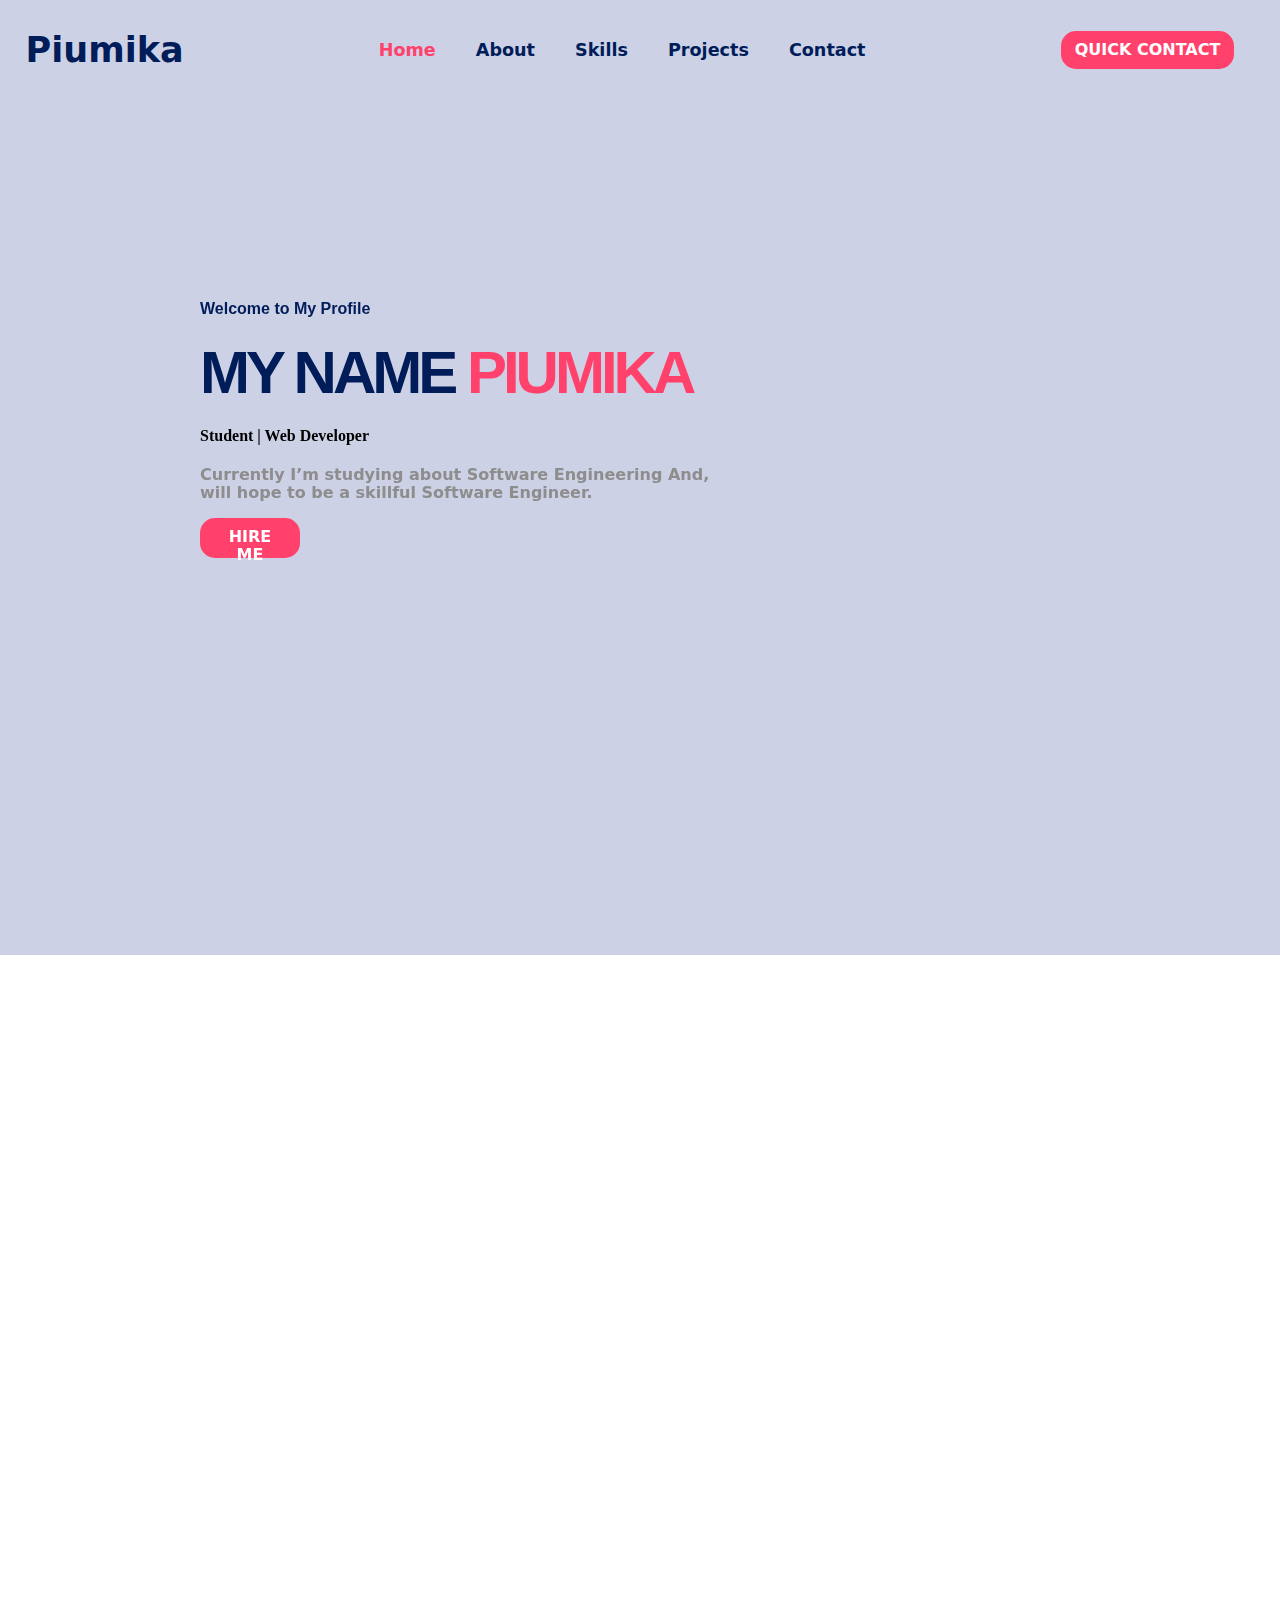
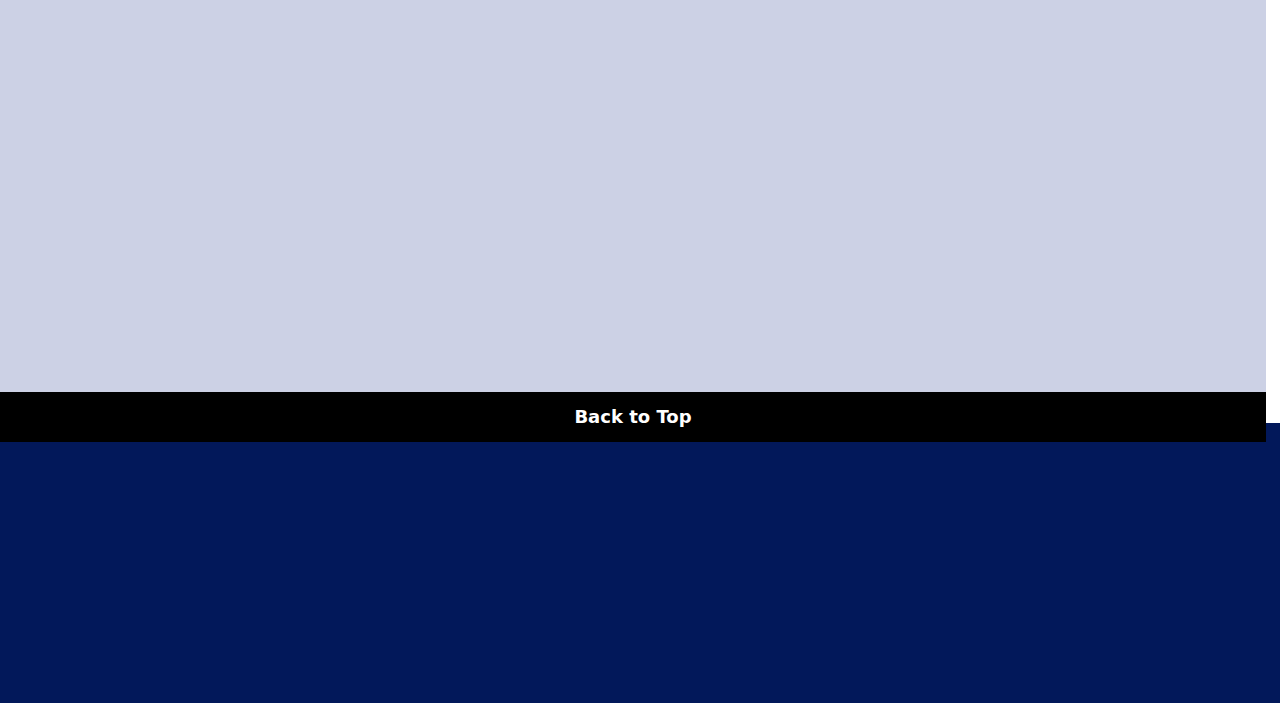
==== commit 9e503243: "Add some links" ====
--- a/index.html
+++ b/index.html
@@ -1,312 +1,310 @@
 <!DOCTYPE html>
 <html lang="en">
-  <head>
-    <meta charset="UTF-8" />
-    <meta http-equiv="X-UA-Compatible" content="IE=edge" />
-    <meta name="viewport" content="width=device-width, initial-scale=1.0" />
-    <meta name="keywords" content="Piumika Dilshan,MyProfile" />
-    <meta
-      name="discription"
-      content="I am Piumika Dilshan.Currently I'm studying about software engineering."
-    />
-    <title>MyProfile | Piumika</title>
-    <link rel="stylesheet" href="assets/style/CSS/style.css" />
-    <link rel="stylesheet" href="assets/style/CSS/video_popup.css">
-    <link rel="stylesheet" href="assets/style/CSS/normalize.css" />
-    <!-- <link rel="stylesheet" href="assets/boostrap/bootstrap/css/bootstrap.css" /> -->
-     <link
-      rel="stylesheet"
-      href="https://cdnjs.cloudflare.com/ajax/libs/font-awesome/6.0.0-beta3/css/all.min.css"
-      integrity="sha512-Fo3rlrZj/k7ujTnHg4CGR2D7kSs0v4LLanw2qksYuRlEzO+tcaEPQogQ0KaoGN26/zrn20ImR1DfuLWnOo7aBA=="
-      crossorigin="anonymous"
-      referrerpolicy="no-referrer"
-    />
-  </head>
-  <body>
-    <div id="pre-loader">
-      <!-- <img src="assets/images/pre-loader2.gif" alt="" /> -->
+
+<head>
+  <meta charset="UTF-8" />
+  <meta http-equiv="X-UA-Compatible" content="IE=edge" />
+  <meta name="viewport" content="width=device-width, initial-scale=1.0" />
+  <meta name="keywords" content="Piumika Dilshan,MyProfile" />
+  <meta name="discription" content="I am Piumika Dilshan.Currently I'm studying about software engineering." />
+  <title>MyProfile | Piumika</title>
+  <link href="https://cdn.jsdelivr.net/npm/remixicon@3.2.0/fonts/remixicon.css" rel="stylesheet">
+  <link rel="stylesheet" href="https://unpkg.com/boxicons@latest/css/boxicons.min.css">
+  <link rel="stylesheet" href="assets/style/CSS/style.css" />
+  <link rel="stylesheet" href="assets/style/CSS/video_popup.css">
+  <link rel="stylesheet" href="assets/style/CSS/normalize.css" />
+  <!-- <link rel="stylesheet" href="assets/boostrap/bootstrap/css/bootstrap.css" /> -->
+  <link rel="stylesheet" href="https://cdnjs.cloudflare.com/ajax/libs/font-awesome/6.0.0-beta3/css/all.min.css"
+    integrity="sha512-Fo3rlrZj/k7ujTnHg4CGR2D7kSs0v4LLanw2qksYuRlEzO+tcaEPQogQ0KaoGN26/zrn20ImR1DfuLWnOo7aBA=="
+    crossorigin="anonymous" referrerpolicy="no-referrer" />
+  <link href="https://unpkg.com/aos@2.3.1/dist/aos.css" rel="stylesheet" />
+
+  <!-- <link rel="stylesheet" href="https://cdnjs.cloudflare.com/ajax/libs/animate.css/4.1.1/animate.min.css" /> -->
+
+</head>
+
+<body>
+  <div id="pre-loader">
+    <!-- <img src="assets/images/pre-loader2.gif" alt="" /> -->
+  </div>
+
+  <header id="head">
+    <a href="index.html" class="logo">Piumika</a>
+    <ul class="navbar">
+      <li><a href="index.html" class="active">Home</a></li>
+      <li><a href="/assets/pages/about page/about.html">About</a></li>
+      <li><a href="#skills-section">Skills</a></li>
+      <li><a href="/assets/pages/project page/projects.html">Projects</a></li>
+      <li><a href="/assets/pages/contact page/contact.html">Contact</a> </li>
+    </ul>
+
+    <div class="main">
+      <a href="assets/pages/contact page/contact.html"><button class="contact-btn">QUICK CONTACT</button></a>
+      <div class="bx bx-menu" id="menu-icon"></div>
     </div>
-
-    <header id="header">
-      <nav>
-      <a href="index.html"><img id="logo" src="assets/images/logo.png" style="z-index: 9999" alt="logo" /></a>  
-
-        <ul id="ul">
-          <li class="li">Home</li>
-          <li class="li"><a href="/assets/pages/about page/about.html">About</a></li>
-          <li class="li"><a href=""></a> Skills</li>
-          <li class="li"><a href="/assets/pages/project page/projects.html">Projects</a></li>
-          <li class="li"><a href="/assets/pages/gallery page/gallery.html">Gallery</a></li>
-          <li class="li"> <a href="/assets/pages/contact page/contact.html">Contact</a> </li>
-        </ul>
-        <button class="button contact-button">QUICK CONTACT</button>
-      </nav>
-    </header>
-
-    <main>
-      <section class="main-section">
-        <article id="article">
-          <h4 class="main-headders">Welcome to My Profile</h4>
-          <h1 class="main-headders" id="myName">
-            MY NAME <span class="span">PIUMIKA</span>
-          </h1>
-          <h4 class="sub-title">Student | Web Developer</h4>
-          <p class="paragraph">
-            Currently I’m studying about Software Engineering And,<br />
-            will hope to be a skillful Software Engineer.
-          </p>
-          <button class="button hire-btn">HIRE ME</button>
-        </article>
-      </section>
-
-      <!-- //////////////////////////////////////////////////// About section ////////////////////////////////////////////////////////////////// -->
-
-      <section id="introduce">
-        <aside class="aside">
-          <div id="about-image"></div>
-        </aside>
-        <article id="intro-article">
-          <h3 class="main-headders">Welcome to My profile</h3>
-          <h2 class="main-headders h2-tag">
-            It's My Pleasure To Introduce<br />
-            <span class="span">About Myself.</span>
-          </h2>
-          <p>
-            Hello,I am
-            <span class="name-my"><u>Piumika Dilshan.</u> </span> Currently I am
-            doing my higher study about Software Engineering.Now I can develop
-            some Applications using Java,HTML,CSS & JS.So my future vision is be
-            a skillfull Software Engineer after my higher studing.
-          </p>
-          <h3 class="main-headders">What are my values?</h3>
-          <p>
-            When I work with my project, I focus on understanding the business
-            goals and delivering a final product that will really work for the
-            client.
-          </p>
-          <div id="min-contactt">
-            <p><span class="min-contact">Phone :</span> (+94)719515194</p>
-            <p><span class="min-contact">Email :</span> piumikaDil@gmail.com</p>
-            <p>
-              <span class="min-contact">Address :</span>
-              Welangolla,WewalaWewa,Dambulla.
-            </p>
-          </div>
-          <button class="button about-btn">About Me</button><br /><br />
-        </article>
-      </section>
-      <section></section>
-
-      <!-- //////////////////////////////////////////////////// Priject section ////////////////////////////////////////////////////////////////// -->
-
-      <section>
-        <section class="headders">
-          <h3 class="main-headders">Let’s see My Projects</h3>
-          <h2 class="main-headders h2-tag">
-            What Are My Best<span class="span"> Projects?</span>
-          </h2>
-          <h5>Java | MySQL | OOP | JavaFX | HTML | CSS | Java Script</h5>
-        </section>
-
-        <section id="projects">
-          <div class="pos-system1">
-            <img
-              class="project-images"
-              src="assets/images/My POS.png"
-              alt="Pharmacy pos system"
-              width="250px"
-            />
-            <h2 class="main-headders">POS SYSTEM</h2>
-            <p>
-              This is a POS System for Pharmacy. <br />
-              I developed this using Java,JavaFx <br />
-              And MySQL.(This project is final <br />
-              project in My 1st semester).
-            </p>
-            <button class="button btn-watch">WATCH</button><br /><br />
-             <div class="trailer-container active">
-             <video src="assets/video/pharmacy pos video.mp4"
-                   controls="true"></video>
-             <i class="fa-solid fa-delete-right close-icon"></i>
-    </div>
-          </div>
-          <div class="pos-system2">
-            <img
-              class="project-images"
-              src="assets/images/My POS.png"
-              alt="Pharmacy pos system"
-              width="250px"
-            />
-            <h2 class="main-headders">POS SYSTEM</h2>
-            <p>
-              This is a POS System for Pharmacy. <br />
-              I developed this using Java,JavaFx <br />
-              And MySQL.(This project is final <br />
-              project in My 1st semester).
-            </p>
-            <button class="button">WATCH</button><br /><br />
-          </div>
-          <div class="pos-system3">
-            <img
-              class="project-images"
-              src="assets/images/My POS.png"
-              alt="Pharmacy pos system"
-              width="250px"
-            />
-            <h2 class="main-headders">POS SYSTEM</h2>
-            <p>
-              This is a POS System for Pharmacy. <br />
-              I developed this using Java,JavaFx <br />
-              And MySQL.(This project is final <br />
-              project in My 1st semester).
-            </p>
-            <button class="button">WATCH</button>
-          </div>
-        </section>
-
-        <button class="button show-btn">SHOW ALL</button>
-      </section>
-
-      <!-- //////////////////////////////////////////////////// Gallery section ////////////////////////////////////////////////////////////////// -->
-
-      <section>
-        <section class="headders">
-          <h3 class="main-headders">Let’s see My Gallery</h3>
-          <h2 class="main-headders h2-tag">
-            What Are My Handsome<span class="span"> Photos?</span>
-          </h2>
-          <h5>Java | MySQL | OOP | JavaFX | HTML | CSS | Java Script</h5>
-        </section>
-        <section class="slider-container">
-          <div class="image-container">
-            <img src="assets/images/my2_900x500.jpeg" alt="image" />
-            <img src="assets/images/image1_1_900x500.jpeg" alt="image" />
-            <img src="assets/images/image2_900x500.jpeg" alt="image" />
-            <img src="assets/images/my3.jpeg" alt="image" />
-            <img src="assets/images/my4.jpeg" alt="image" />
-          </div>
-          <i class="fas fa-angle-double-left btn prev"></i>
-          <i class="fas fa-angle-double-right btn next"></i>
-        </section>
-      </section>
-
-      <!-- //////////////////////////////////////////////////// Contact section ////////////////////////////////////////////////////////////////// -->
-
-      <section class="form-sec">
-        <section class="headders">
-          <h3 class="main-headders">Contact Details</h3>
-          <h2 class="main-headders h2-tag">
-            Do You Want Contact<span class="span"> Me?</span>
-          </h2>
-          <h5>Java | MySQL | OOP | JavaFX | HTML | CSS | Java Script</h5>
-        </section>
-
-        <form>
-          <div class="form">
-            <input
-              class="input-1 first-input"
-              type="text"
-              placeholder="Your Name"
-            />
-            <input
-              class="input-1"
-              type="email"
-              placeholder="Email"
-            /><br /><br />
-          </div>
-          <input
-            class="message subject"
-            type="text"
-            placeholder="Subject"
-          /><br /><br />
-          <textarea
-            name="message"
-            class="message"
-            cols="30"
-            rows="10"
-            placeholder="Message..."
-          ></textarea>
-          <br /><br />
-          <input class="button submit-button" type="submit" /><br /><br />
-        </form>
-      </section>
-    </main>
-
-    <!-- //////////////////////////////////////////////////// Footer ////////////////////////////////////////////////////////////////// -->
-
-    <footer>
-      <button class="back-btn">Back to Top</button>
-      <section class="footer-sec">
-        <address class="address1">
-          <h3>REACH OUT TO ME HERE</h3>
-          <p>
-            Lorem ipsum dolor sit amet, consectetur adipisicing elit.
-            Praesentium ab accusamus magni explicabo, modi hic, cumque
-            repudiandae porro eligendi eaque aperiam corrupti cupiditate facilis
-            nostrum molestias? Odio pariatur expedita quis.
-          </p>
-          <div class="social-icons">
-            <div>
-              <a href="">
-                <img
-                  class="social-img"
-                  src="assets/images/facebook.png"
-                  alt="facebook icon"
-                />
-              </a>
-            </div>
-            <div>
-              <a href="">
-                <img
-                  class="social-img"
-                  src="assets/images/github.png"
-                  alt="github icon"
-                />
-              </a>
-            </div>
-            <div>
-              <a href="">
-                <img
-                  class="social-img"
-                  src="assets/images/linkedin.png"
-                  alt="linkdin icon"
-                />
-              </a>
-            </div>
-            <div>
-              <a href="">
-                <img
-                  class="social-img"
-                  src="assets/images/youtube.png"
-                  alt="facebook icon"
-                />
-              </a>
-            </div>
-          </div>
-        </address>
-        <address class="address2">
-          <h3>HAVE QUESTION?</h3>
-          <div class="address-icons">
-            <img src="assets/images/address.png" alt="addrress" />
-            <p>Welangolla,Wewalawewa,Dambulla</p>
-          </div>
-          <div class="address-icons">
-            <img src="assets/images/call.png" alt="call" />
-            <p><a class="a" href="tel:(+94)719515194">(+94)719515194 </a></p>
-          </div>
-          <div class="address-icons">
-            <img src="assets/images/mail-account.png" alt="E-mail" />
-            <p>
-              <a class="a" href="mailto:piumikadil@gmail.com"
-                >piumikaDil@gmail.com</a
-              >
-            </p>
-          </div>
-        </address>
-      </section>
-    </footer>
-
-    <!-- <script>
+  </header>
+
+  <main>
+    <section class="main-section">
+      <article id="article">
+        <h4 class="main-headders" data-aos="fade-up" data-aos-duration="1000">Welcome to My Profile</h4>
+        <h1 class="main-headders" id="myName" data-aos="fade-up" data-aos-duration="1500">
+          MY NAME <span class="span">PIUMIKA</span>
+        </h1>
+        <h4 class="sub-title" data-aos="fade-up" data-aos-duration="2000">Student | Web Developer</h4>
+        <p class="paragraph" data-aos="fade-up" data-aos-duration="2500">
+          Currently I’m studying about Software Engineering And,<br />
+          will hope to be a skillful Software Engineer.
+        </p>
+        <a href="assets/pages/contact page/contact.html"><button class="button hire-btn" data-aos="fade-up"
+            data-aos-duration="3000">HIRE ME</button></a>
+      </article>
+    </section>
+
+    <!-- //////////////////////////////////////////////////// About section ////////////////////////////////////////////////////////////////// -->
+
+    <section id="introduce">
+      <aside class="aside" data-aos="fade-right" data-aos-duration="2000">
+        <div id="about-image"></div>
+      </aside>
+      <article id="intro-article" data-aos="fade-left" data-aos-duration="2000">
+        <h3 class="main-headders">Welcome to My profile</h3>
+        <h2 class="main-headders h2-tag">
+          It's My Pleasure To Introduce<br />
+          <span class="span">About Myself.</span>
+        </h2>
+        <p>
+          Hello,I am
+          <span class="name-my"><u>Piumika Dilshan.</u> </span> Currently I am
+          doing my higher study about Software Engineering.Now I can develop
+          some Applications using Java,HTML,CSS & JS.So my future vision is be
+          a skillfull Software Engineer after my higher studing.
+        </p>
+        <h3 class="main-headders h2-tag">What are my values?</h3>
+        <p>
+          When I work with my project, I focus on understanding the business
+          goals and delivering a final product that will really work for the
+          client.
+        </p>
+        <div id="min-contactt">
+          <p><span class="min-contact">Phone :</span> (+94)719515194</p>
+          <p><span class="min-contact mail">Email :</span> piumikaDil@gmail.com</p>
+          <p>
+            <span class="min-contact">Address :</span>
+            Welangolla,WewalaWewa,Dambulla.
+          </p>
+        </div>
+        <a href="assets/pages/about page/about.html"><button class="button about-btn">About Me</button><br /><br /></a>
+      </article>
+    </section>
+    <!-- /////////////////////////////////////////////////////////skill section////////////////////////////////////////////// -->
+    <section id="skills-section">
+      <section class="headders">
+        <h3 class="main-headders" data-aos="fade-up" data-aos-duration="1000">Let’s see My Skills</h3>
+        <h2 class="main-headders h2-tag" data-aos="fade-up" data-aos-duration="2000">
+          What Are My Top<span class="span"> Skills?</span>
+        </h2>
+        <h5 data-aos="fade-up" data-aos-duration="2500">Java | MySQL | OOP | JavaFX | HTML | CSS | Java Script</h5>
+      </section>
+
+      <section class="skills ">
+        <div class="wrapper skill-1">
+
+          <div class="skill" data-aos="fade-up" data-aos-duration="1000">
+            <p>JAVA</p>
+            <div class="skill-bar skill1">
+              <span class="skill-count1">85%</span>
+            </div>
+          </div>
+          <div class="skill" data-aos="fade-up" data-aos-duration="1500">
+            <p>MYSQL</p>
+            <div class="skill-bar skill2">
+              <span class="skill-count2">80%</span>
+            </div>
+          </div>
+          <div class="skill" data-aos="fade-up" data-aos-duration="2000">
+            <p>JAVA SCRIPT</p>
+            <div class="skill-bar skill3">
+              <span class="skill-count3">75%</span>
+            </div>
+          </div>
+          <div class="skill" data-aos="fade-up" data-aos-duration="2500">
+            <p>JQUERY</p>
+            <div class="skill-bar skill4">
+              <span class="skill-count4">75%</span>
+            </div>
+          </div>
+        </div>
+
+        <div class="wrapper skill-2">
+
+
+
+          <div class="skill" data-aos="fade-up" data-aos-duration="1000">
+            <p>HTML5</p>
+            <div class="skill-bar skill5">
+              <span class="skill-count5">95%</span>
+            </div>
+          </div>
+          <div class="skill" data-aos="fade-up" data-aos-duration="1500">
+            <p>CSS3</p>
+            <div class="skill-bar skill2">
+              <span class="skill-count2">85%</span>
+            </div>
+          </div>
+          <div class="skill" data-aos="fade-up" data-aos-duration="2000">
+            <p>REACT JS</p>
+            <div class="skill-bar skill6">
+              <span class="skill-count6">70%</span>
+            </div>
+          </div>
+          <div class="skill" data-aos="fade-up" data-aos-duration="2500">
+            <p>REACT NATIVE</p>
+            <div class="skill-bar skill7">
+              <span class="skill-count7">55%</span>
+            </div>
+          </div>
+        </div>
+      </section>
+
+    </section>
+
+
+
+    <!-- //////////////////////////////////////////////////// Priject section ////////////////////////////////////////////////////////////////// -->
+
+    <section>
+      <section class="headders">
+        <h3 class="main-headders" data-aos="fade-up" data-aos-duration="1000">Let’s see My Projects</h3>
+        <h2 class="main-headders h2-tag" data-aos="fade-up" data-aos-duration="2000">
+          What Are My Best<span class="span"> Projects?</span>
+        </h2>
+        <h5 data-aos="fade-up" data-aos-duration="2500">Java | MySQL | OOP | JavaFX | HTML | CSS | Java Script</h5>
+      </section>
+
+      <section id="projects">
+        <div class="pos-system1" data-aos="fade-up" data-aos-duration="1500">
+          <img class="project-images" src="assets/images/My POS.png" alt="Pharmacy pos system" width="250px" />
+          <h2 class="main-headders h2-tag">POS SYSTEM</h2>
+          <p>
+            This is a POS System for Pharmacy. <br />
+            I developed this using Java,JavaFx <br />
+            And MySQL.(This project is final <br />
+            project in My 1st semester).
+          </p>
+          <a target="_blank" href="https://github.com/piumikaDil/hibernate-final-project"><button class="button btn-watch">CODE --></button><br /><br /></a>
+
+        </div>
+        <div class="pos-system2" data-aos="fade-up" data-aos-duration="2000">
+          <img class="project-images" src="assets/images/pos pd traders.png" alt="Pharmacy pos system" width="250px" />
+          <h2 class="main-headders h2-tag">POS SYSTEM</h2>
+          <p>
+            This is a POS System for PD Traders. <br />
+            I developed this using Java,JavaFx <br />
+            And MySQL.(This project developed team <br />
+            and this is working now on that shop).
+          </p>
+          <a target="_blank" href="https://github.com/piumikaDil/hibernate-final-project"><button class="button">CODE --></button><br /><br /></a>
+        </div>
+        <div class="pos-system3" data-aos="fade-up" data-aos-duration="2500">
+          <img class="project-images" src="assets/images/weather.png" alt="Pharmacy pos system" width="250px" />
+          <h2 class="main-headders h2-tag">WEATHER APP</h2>
+          <p>
+            This is a POS System for Pharmacy. <br />
+            I developed this using Java,JavaFx <br />
+            And MySQL.(This project is final <br />
+            project in My 1st semester).
+          </p>
+          <a target="_blank" href="https://weather.piumika.me/"><button class="button">VIEW --></button></a>
+        </div>
+      </section>
+
+      <a href="assets/pages/project page/projects.html"><button class="button show-btn" data-aos="fade-up"
+          data-aos-duration="2000">SHOW ALL</button></a>
+    </section>
+
+
+    <!-- //////////////////////////////////////////////////// Contact section ////////////////////////////////////////////////////////////////// -->
+
+    <section class="form-sec">
+      <section class="headders">
+        <h3 class="main-headders" data-aos="fade-up" data-aos-duration="1000">Contact Details</h3>
+        <h2 class="main-headders h2-tag" data-aos="fade-up" data-aos-duration="2000">
+          Do You Want Contact<span class="span"> Me?</span>
+        </h2>
+        <h5 data-aos="fade-up" data-aos-duration="2500">Java | MySQL | OOP | JavaFX | HTML | CSS | Java Script</h5>
+      </section>
+
+      <form data-aos="fade-up" data-aos-duration="2000" onsubmit="sendEmail(); reset(); return false">
+        <div class="form">
+          <input class="input-1 first-input" type="text" placeholder="Your Name" id="name" />
+          <input class="input-1" type="email" placeholder="Email" id="email" /><br /><br />
+        </div>
+        <input class="message subject" type="text" placeholder="Subject" id="subject" /><br /><br />
+        <textarea name="message" class="message" cols="30" rows="10" placeholder="Message..." id="msg"></textarea>
+        <br /><br />
+        <input class="button submit-button" type="submit" /><br /><br />
+      </form>
+    </section>
+  </main>
+
+  <!-- //////////////////////////////////////////////////// Footer ////////////////////////////////////////////////////////////////// -->
+
+  <footer>
+    <a href="#head"><button class="back-btn">Back to Top</button></a>
+    <section class="footer-sec">
+      <address class="address1" data-aos="fade-right" data-aos-duration="1500">
+        <h3 class="h2-tag">REACH OUT TO ME HERE</h3>
+        <p>
+          Lorem ipsum dolor sit amet, consectetur adipisicing elit.
+          Praesentium ab accusamus magni explicabo, modi hic, cumque
+          repudiandae porro eligendi eaque aperiam corrupti cupiditate facilis
+          nostrum molestias? Odio pariatur expedita quis.
+        </p>
+        <div class="social-icons">
+          <div>
+            <a target="_blank" href="https://web.facebook.com/dilshan.arrora/">
+              <img class="social-img" src="assets/images/facebook.png" alt="facebook icon" />
+            </a>
+          </div>
+          <div>
+            <a target="_blank" href="https://github.com/piumikaDil">
+              <img class="social-img" src="assets/images/github.png" alt="github icon" />
+            </a>
+          </div>
+          <div>
+            <a target="_blank" href="https://www.linkedin.com/in/piumika-dilshan-b69018252/">
+              <img class="social-img" src="assets/images/linkedin.png" alt="linkdin icon" />
+            </a>
+          </div>
+          <div>
+            <a target="_blank" href="https://www.youtube.com/channel/UCxXjBojlqWZni9eJ3yaOxnQ">
+              <img class="social-img" src="assets/images/youtube.png" alt="youtube icon" />
+            </a>
+          </div>
+        </div>
+      </address>
+      <address class="address2" data-aos="fade-left" data-aos-duration="1500">
+        <h3 class="h2-tag">HAVE QUESTION?</h3>
+        <div class="address-icons">
+          <img src="assets/images/address.png" alt="addrress" />
+          <p>Welangolla,Wewalawewa,Dambulla</p>
+        </div>
+        <div class="address-icons">
+          <img src="assets/images/call.png" alt="call" />
+          <p><a class="a" href="tel:(+94)719515194">(+94)719515194 </a></p>
+        </div>
+        <div class="address-icons">
+          <img src="assets/images/mail-account.png" alt="E-mail" />
+          <p>
+            <a class="a" href="mailto:piumikadil@gmail.com">piumikaDil@gmail.com</a>
+          </p>
+        </div>
+      </address>
+    </section>
+  </footer>
+
+  <!-- <script>
       let name = $("#myName").text();
       var position = 0;
 
@@ -317,13 +315,20 @@
       setTimeout(nameAnimated, 3000);
       setInterval(nameAnimated, 150);
     </script> -->
-    <script
-      src="https://code.jquery.com/jquery-3.6.3.js"
-      integrity="sha256-nQLuAZGRRcILA+6dMBOvcRh5Pe310sBpanc6+QBmyVM="
-      crossorigin="anonymous"
-    ></script>
-    <script src="https://unpkg.com/scrollreveal"></script>
-    <script src="assets/pages/about page/assests/styles/js.js"></script>
-    <script src="assets/style/JS/video_pop.js"></script>
-  </body>
-</html>
+  <script src="https://code.jquery.com/jquery-3.6.3.js" integrity="sha256-nQLuAZGRRcILA+6dMBOvcRh5Pe310sBpanc6+QBmyVM="
+    crossorigin="anonymous"></script>
+  <script src="https://unpkg.com/aos@2.3.1/dist/aos.js"></script>
+
+  <script>
+    AOS.init();
+  </script>
+  <script src="https://unpkg.com/scrollreveal"></script>
+  <script src="assets/pages/about page/assests/styles/js.js"></script>
+  <script src="assets/style/JS/video_pop.js"></script>
+  <script src="assets/style/JS/main.js"></script>
+  <!-- Email sender -->
+  <script src="https://smtpjs.com/v3/smtp.js"></script>
+
+</body>
+
+</html>--- a/assets/style/CSS/style.css
+++ b/assets/style/CSS/style.css
@@ -1,11 +1,21 @@
-body {
+html {
+  scroll-behavior: smooth;
+}
+
+* {
   margin: 0;
-}
+  padding: 0;
+  box-sizing: border-box;
+  text-decoration: none;
+  list-style: none;
+}
+
+
 
 .main-section {
-  background-image: url("../../Main\ image.png");
-  background-size: 850px 1000px;
-  background-position: 100%;
+  background-image: url("../../images/Main\ image.png");
+  background-size: 950px 1100px;
+  background-position: 110%;
   background-repeat: no-repeat;
   position: relative;
   background-color: #ccd1e5;
@@ -13,7 +23,7 @@
   height: 95vh;
 }
 
-::-webkit-scrollbar {
+/* ::-webkit-scrollbar {
   margin: 5px;
   width: 10px;
 }
@@ -21,7 +31,7 @@
 ::-webkit-scrollbar-thumb {
   background-color: gray;
   border-radius: 8px;
-}
+} */
 
 #article {
   position: absolute;
@@ -32,9 +42,9 @@
 #myName {
   font-family: Verdana, Geneva, Tahoma, sans-serif;
   font-weight: bolder;
-  font-size: 4vw;
+  font-size: 60px;
   letter-spacing: -4px;
-  margin: 0;
+  margin: 20px 0 20px 0;
 }
 
 #mainImage {
@@ -58,10 +68,179 @@
   justify-content: space-around;
 }
 
+
+/* Header Section and NavBar =========================================================================================================== */
+
 header {
-  position: relative;
-  height: 75px;
+  /* position: fixed; */
+  width: 100%;
+  height: 100px;
+  top: 0;
+  right: 0;
+  z-index: 10000;
+  display: flex;
+  align-items: center;
+  justify-content: space-between;
   background-color: #ccd1e5;
+  padding: 28px 12%;
+  /* transition: all .50s ease; */
+}
+
+.navbar {
+  display: flex;
+}
+
+.navbar a {
+  /* color: #ff416c; */
+  font-size: 1.1rem;
+  padding: 5px o;
+  margin: 0 30px;
+  /* transition: all .50s ease; */
+  font-family: system-ui, -apple-system, BlinkMacSystemFont, "Segoe UI", Roboto,
+    Oxygen, Ubuntu, Cantarell, "Open Sans", "Helvetica Neue", sans-serif;
+  font-weight: 700;
+}
+
+.navbar a:hover {
+  color: #ff416c;
+}
+
+.active {
+  color: #ff416c;
+}
+
+.main {
+  display: flex;
+  align-items: center;
+}
+
+.main button {
+  margin-right: 20px;
+  font-family: system-ui, -apple-system, BlinkMacSystemFont, "Segoe UI", Roboto,
+    Oxygen, Ubuntu, Cantarell, "Open Sans", "Helvetica Neue", sans-serif;
+  font-weight: bold;
+  background-color: #ff416c;
+  border-radius: 15px;
+  padding: 8px 12px 8px 12px;
+  cursor: pointer;
+  color: white;
+  border: 2px solid #ff416c;
+  border-color: transparent;
+}
+
+.sub-title {
+  margin-bottom: 20px;
+}
+
+.paragraph {
+  margin-bottom: 15px;
+}
+
+.h2-tag {
+  margin: 20px 0 20px 0;
+}
+
+h5 {
+  margin-top: 20px;
+}
+
+#projects>div>p {
+  margin-bottom: 20px;
+}
+
+#menu-icon {
+  font-size: 35px;
+  color: #001c59;
+  cursor: pointer;
+  z-index: 1000001;
+  display: none;
+}
+
+@media(max-width:1280px) {
+  header {
+    padding: 14px 2%;
+    /* transition: .2s; */
+  }
+
+  .navbar a {
+    padding: 5px 0px;
+    margin: 0px 20px;
+  }
+}
+
+@media(max-width:1090px) {
+  #menu-icon {
+    display: block;
+  }
+
+  .navbar {
+    position: absolute;
+    top: 11%;
+    right: 2%;
+    width: 270px;
+    height: 30vh;
+    display: flex;
+    flex-direction: column;
+    align-items: center;
+    justify-content: center;
+    gap: 10px;
+    z-index: 20000000;
+    background-color: whitesmoke;
+    /* border-bottom-left-radius: 35px;
+    border-bottom-right-radius: 35px; */
+    border-radius: 35px;
+    visibility: hidden;
+    /* transition: all .50s ease; */
+  }
+
+  .navbar-active {
+    visibility: visible;
+    /* transition: all .50s ease; */
+  }
+
+  .navbar li {
+    text-align: center;
+  }
+
+  .main button {
+    font-size: small;
+    margin-right: 20px;
+    font-family: system-ui, -apple-system, BlinkMacSystemFont, "Segoe UI", Roboto,
+      Oxygen, Ubuntu, Cantarell, "Open Sans", "Helvetica Neue", sans-serif;
+    font-weight: bold;
+    background-color: #ff416c;
+    border-radius: 35px;
+    /* padding: 8px 12px 8px 12px; */
+    cursor: pointer;
+    color: white;
+    border: 2px solid #ff416c;
+    border-color: transparent;
+  }
+}
+
+/* ================================================================================================================================ */
+
+.logo-container {
+  /* margin-left: 80px; */
+  width: 20%;
+  display: flex;
+  align-items: center;
+}
+
+.logo {
+  /* margin-left: 80px; */
+  font-size: 35px;
+  font-family: system-ui, -apple-system, BlinkMacSystemFont, "Segoe UI", Roboto,
+    Oxygen, Ubuntu, Cantarell, "Open Sans", "Helvetica Neue", sans-serif;
+  font-weight: 900;
+}
+
+.span-logo {
+  font-size: 50px;
+  font-weight: 900;
+  font-family: system-ui, -apple-system, BlinkMacSystemFont, "Segoe UI", Roboto,
+    Oxygen, Ubuntu, Cantarell, "Open Sans", "Helvetica Neue", sans-serif;
+  color: #ff416c;
 }
 
 .li {
@@ -77,6 +256,7 @@
 p {
   font-family: system-ui, -apple-system, BlinkMacSystemFont, "Segoe UI", Roboto,
     Oxygen, Ubuntu, Cantarell, "Open Sans", "Helvetica Neue", sans-serif;
+  font-weight: bold;
   color: #8d8d8d;
 }
 
@@ -88,6 +268,7 @@
 
 .project-images {
   width: 350px;
+  height: 170px;
   border-radius: 7px;
 }
 
@@ -97,9 +278,9 @@
 }
 
 #ul {
-  position: absolute;
+  /* position: absolute;
   right: 500px;
-  top: 15px;
+  top: 15px; */
   list-style: none;
   color: black;
 }
@@ -109,18 +290,17 @@
     Oxygen, Ubuntu, Cantarell, "Open Sans", "Helvetica Neue", sans-serif;
   font-weight: bold;
   background-color: #ff416c;
-  border: none;
-  border-radius: 50px;
-  padding: 10px 15px 10px 15px;
+  border-radius: 15px;
+  padding: 8px 12px 8px 12px;
 
   color: white;
+  border: 2px solid #ff416c;
+  border-color: transparent;
 }
 
 .contact-button {
-  position: absolute;
-  right: 50px;
-  top: 10px;
-  padding: 15px 15px 15px 15px;
+  margin-right: 50px;
+  cursor: pointer;
 }
 
 .button:hover {
@@ -135,11 +315,20 @@
 }
 
 #about-image {
-  background-color: gray;
+  height: 500px;
+  width: 400px;
+  background-image: url(../../images/About\ image.png);
+  background-position: 65%;
+  background-size: 550px 650px;
+  background-repeat: no-repeat;
+  background-color: #ccd1e5;
+  border-radius: 10px;
 }
 
 #intro-article {
-  margin-left: 100px;
+  margin-left: 0px;
+  margin-top: 10px;
+  width: 650px;
 }
 
 .headders {
@@ -149,20 +338,530 @@
   align-items: center;
 }
 
-.headders > h3 {
+.headders>h3 {
   margin-bottom: 0px;
 }
 
-.headders > h2 {
+.headders>h2 {
   margin-bottom: 0px;
 }
 
 .form-sec {
+  position: relative;
   background-color: #ccd1e5;
+  width: 98.9vw;
+}
+
+.message {
+  margin-left: 17px;
+  width: 1035px;
+}
+
+.subject {
+  height: 30px;
+}
+
+.submit-button {
+  margin-left: 20px;
+  border-radius: 15px;
+  width: 120px;
 }
 
 form {
+  width: 1090px;
   display: flex;
   flex-direction: column;
-  width: 100px;
-}
+  position: relative;
+  justify-content: space-between;
+  left: 13%;
+}
+
+.form {
+  display: flex;
+  margin: 20px;
+}
+
+.input-1 {
+  width: 500px;
+}
+
+.first-input {
+  margin-right: 25px;
+}
+
+a {
+  text-decoration: none;
+  color: #001c59;
+}
+
+.min-contact {
+  color: black;
+  font-weight: bold;
+}
+
+.mail {
+  margin-top: 100px;
+}
+
+#min-contactt {
+  margin-top: 40px;
+}
+
+.slider-container {
+  position: relative;
+  left: 300px;
+  width: 900px;
+  overflow: hidden;
+  height: 500px;
+  border-radius: 10px;
+  box-shadow: 0 4px 8px rgba(0, 0, 0, 0.3);
+}
+
+.image-container {
+  display: flex;
+  transition: transform 0.4s ease-in-out;
+}
+
+.btn {
+  position: absolute;
+  top: 50%;
+  transform: translateY(-50%);
+  color: white;
+  font-size: 20px;
+  opacity: 0.5;
+  cursor: pointer;
+}
+
+.btn.prev {
+  left: 10px;
+}
+
+.btn.next {
+  right: 10px;
+}
+
+.btn:hover {
+  opacity: 1;
+}
+
+.image-container>img {
+  width: 900px;
+  height: 500px;
+}
+
+.back-btn {
+  width: 98.9vw;
+  height: 50px;
+  border: none;
+  color: white;
+  background-color: black;
+  font-family: system-ui, -apple-system, BlinkMacSystemFont, "Segoe UI", Roboto,
+    Oxygen, Ubuntu, Cantarell, "Open Sans", "Helvetica Neue", sans-serif;
+  font-weight: bold;
+  font-size: 18px;
+}
+
+.footer-sec {
+  display: flex;
+  margin-top: -19px;
+  background-color: #02185a;
+}
+
+.address1 {
+  margin-left: 220px;
+  margin-top: 30px;
+  width: 50%;
+}
+
+.address1>h3 {
+  color: #ff416c;
+  font-family: Verdana, Geneva, Tahoma, sans-serif;
+  font-size: 17px;
+}
+
+.address1>p {
+  width: 400px;
+}
+
+.social-icons {
+  display: flex;
+  margin-top: 30px;
+  margin-bottom: 20px;
+}
+
+.social-icons>div {
+  padding-right: 20px;
+}
+
+.social-img {
+  width: 45px;
+}
+
+.address2 {
+  margin: 30px;
+  margin-left: -160px;
+}
+
+.address2>h3 {
+  color: #ff416c;
+  font-family: Verdana, Geneva, Tahoma, sans-serif;
+  font-size: 17px;
+  margin-bottom: 20px;
+}
+
+.a {
+  color: #8d8d8d;
+}
+
+.address-icons {
+  display: flex;
+  margin-top: 25px;
+}
+
+.address-icons>p {
+  margin-left: 20px;
+}
+
+.address-icons>img {
+  width: 35px;
+  height: 35px;
+}
+
+.about-btn {
+  margin-top: 15px;
+  padding: 5px 10px 8px 10px;
+  border-radius: 5px;
+}
+
+.name-my {
+  color: #02185a;
+  font-weight: bold;
+}
+
+.show-btn {
+  position: relative;
+  left: 115px;
+  top: 15px;
+}
+
+/* #pre-loader {
+  position: fixed;
+  width: 100vw;
+  height: 100vh;
+  background-color: #001c59;
+  z-index: 9999;
+  opacity: 0.9;
+  top: 0;
+  bottom: 0;
+  margin: auto;
+} */
+
+/* #pre-loader > img {
+  position: absolute;
+  left: 0;
+  right: 0;
+  top: 0;
+  bottom: 0;
+  margin: auto;
+} */
+
+/* #logo {
+  position: relative;
+  top: 5px;
+  left: 10px;
+  width: 20%;
+  height: auto;
+} */
+
+/* ////////////////////////////////////// */
+
+.skills {
+  display: flex;
+}
+
+.wrapper {
+  width: 400px;
+  font-family: 'Roboto', sans-serif;
+  margin: 0 auto;
+}
+
+.skill {
+  margin-bottom: 35px;
+  position: relative;
+  overflow-x: hidden;
+}
+
+.skill>p {
+  font-size: 18px;
+  font-weight: 700;
+  color: #1a1716;
+  margin: 0;
+}
+
+.skill:before {
+  width: 100%;
+  height: 15px;
+  border-radius: 15px;
+  content: "";
+  display: block;
+  position: absolute;
+  background: #CCD1E5;
+  bottom: 0;
+}
+
+.skill-bar {
+  width: 100%;
+  height: 15px;
+  background: #001C59;
+  border-radius: 15px;
+  display: block;
+  position: relative;
+}
+
+.skill-bar span {
+  position: absolute;
+  top: -30px;
+  padding: 0;
+  font-size: 18px;
+  padding: 3px 0;
+  font-weight: 500;
+}
+
+.skill-1 {
+  margin-left: 220px;
+}
+
+.skill-2 {
+  margin-left: 0;
+}
+
+.skill-bar {
+  position: relative;
+}
+
+.skill1 .skill-count1 {
+  padding-top: 10px;
+  right: 0;
+}
+
+.skill1 {
+  width: 85%;
+}
+
+.skill2 {
+  width: 80%;
+}
+
+.skill2 .skill-count2 {
+  padding-top: 10px;
+  right: 0;
+}
+
+.skill3 {
+  width: 75%;
+}
+
+.skill3 .skill-count3 {
+  padding-top: 10px;
+  right: 0;
+}
+
+.skill4 .skill-count4 {
+  padding-top: 10px;
+  right: 0;
+}
+
+.skill4 {
+  width: 75%;
+}
+
+.skill5 .skill-count5 {
+  padding-top: 10px;
+  right: 0;
+}
+
+.skill5 {
+  width: 95%;
+}
+
+.skill6 .skill-count6 {
+  padding-top: 10px;
+  right: 0;
+}
+
+.skill6 {
+  width: 70%;
+}
+
+.skill7 .skill-count7 {
+  padding-top: 10px;
+  right: 0;
+}
+
+.skill7 {
+  width: 55%;
+}
+
+/* ////////////////////////////////////// */
+@media (max-width: 380px) {
+  #projects {
+    flex-direction: column;
+    margin-left: 35px;
+  }
+
+  .contact-btn {
+    visibility: hidden;
+  }
+
+  .project-images {
+    width: 300PX;
+  }
+
+  .main-section {
+    background-image: none;
+  }
+
+  .skills {
+    flex-direction: column;
+  }
+
+  .skill-1 {
+    margin-left: 30px;
+  }
+
+  .skill-2 {
+    margin-left: 30px;
+  }
+
+  .skill:before {
+    width: 75%;
+
+  }
+
+  .skill-bar {
+    width: 75%;
+
+  }
+
+  .skill1 {
+    width: 65%;
+  }
+
+  .skill2 {
+    width: 55%;
+  }
+
+  .skill3,
+  .skill4 {
+    width: 50%;
+  }
+
+  .skill5 {
+    width: 70%;
+  }
+
+  .skill6 {
+    width: 45%;
+  }
+
+  .skill7 {
+    width: 40%;
+  }
+
+  #article {
+    left: 20px;
+    top: 70px;
+  }
+
+  #introduce {
+    flex-direction: column;
+    margin: 50PX 0 0 0;
+  }
+
+  .show-btn {
+    left: 35px;
+    top: 30px;
+  }
+
+  #intro-article {
+    margin-left: 35px;
+    width: 310px;
+
+  }
+
+  #about-image {
+    height: 480px;
+    width: 300px;
+    margin-left: 35px;
+  }
+
+  .footer-sec {
+    flex-direction: column;
+
+  }
+
+  .address2 {
+    margin-left: 40px;
+  }
+
+  .address1 {
+    margin: 80px 0 0 40px;
+  }
+
+  .address1>p {
+    width: 300px;
+  }
+
+  .form {
+    flex-direction: column;
+  }
+
+  .input-1 {
+    height: 28px;
+    margin: 0 0 40px 0px;
+    width: 280px;
+  }
+
+  form {
+    margin: -30px;
+    width: 300px;
+  }
+
+  .message {
+    width: 280px;
+  }
+
+  .subject {
+    margin-top: -55px;
+  }
+
+  .back-btn {
+    position: relative;
+    top: 30px;
+  }
+
+  .main-headders {
+    font-size: 15px;
+    letter-spacing: -0.5px;
+  }
+
+  .h2-tag {
+
+    font-size: 20px;
+  }
+
+  .slider-container {
+    left: 20px;
+    width: 325px;
+    height: 270px;
+  }
+
+  #myName {
+    font-size: 50px;
+    margin: 40px 0 40px 0;
+  }
+
+  .hire-btn {
+    margin-top: 30px;
+  }
+}